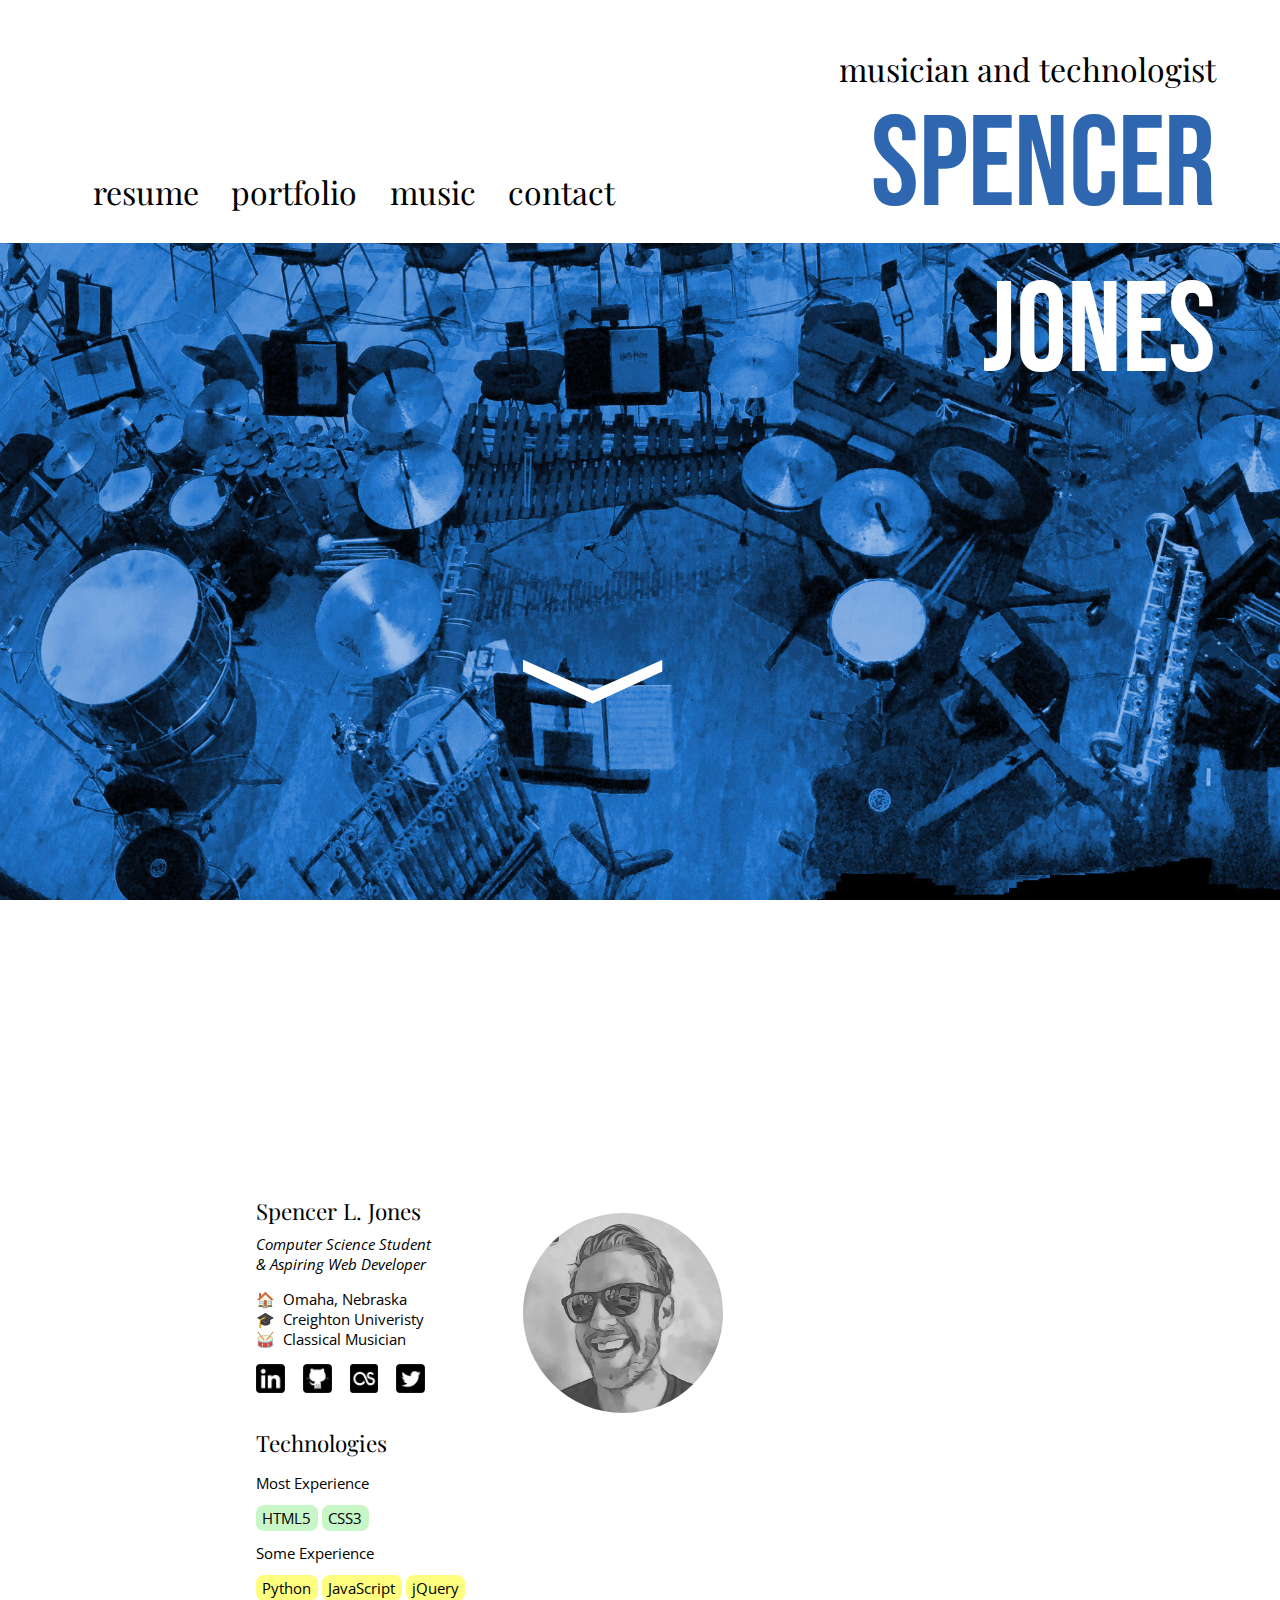
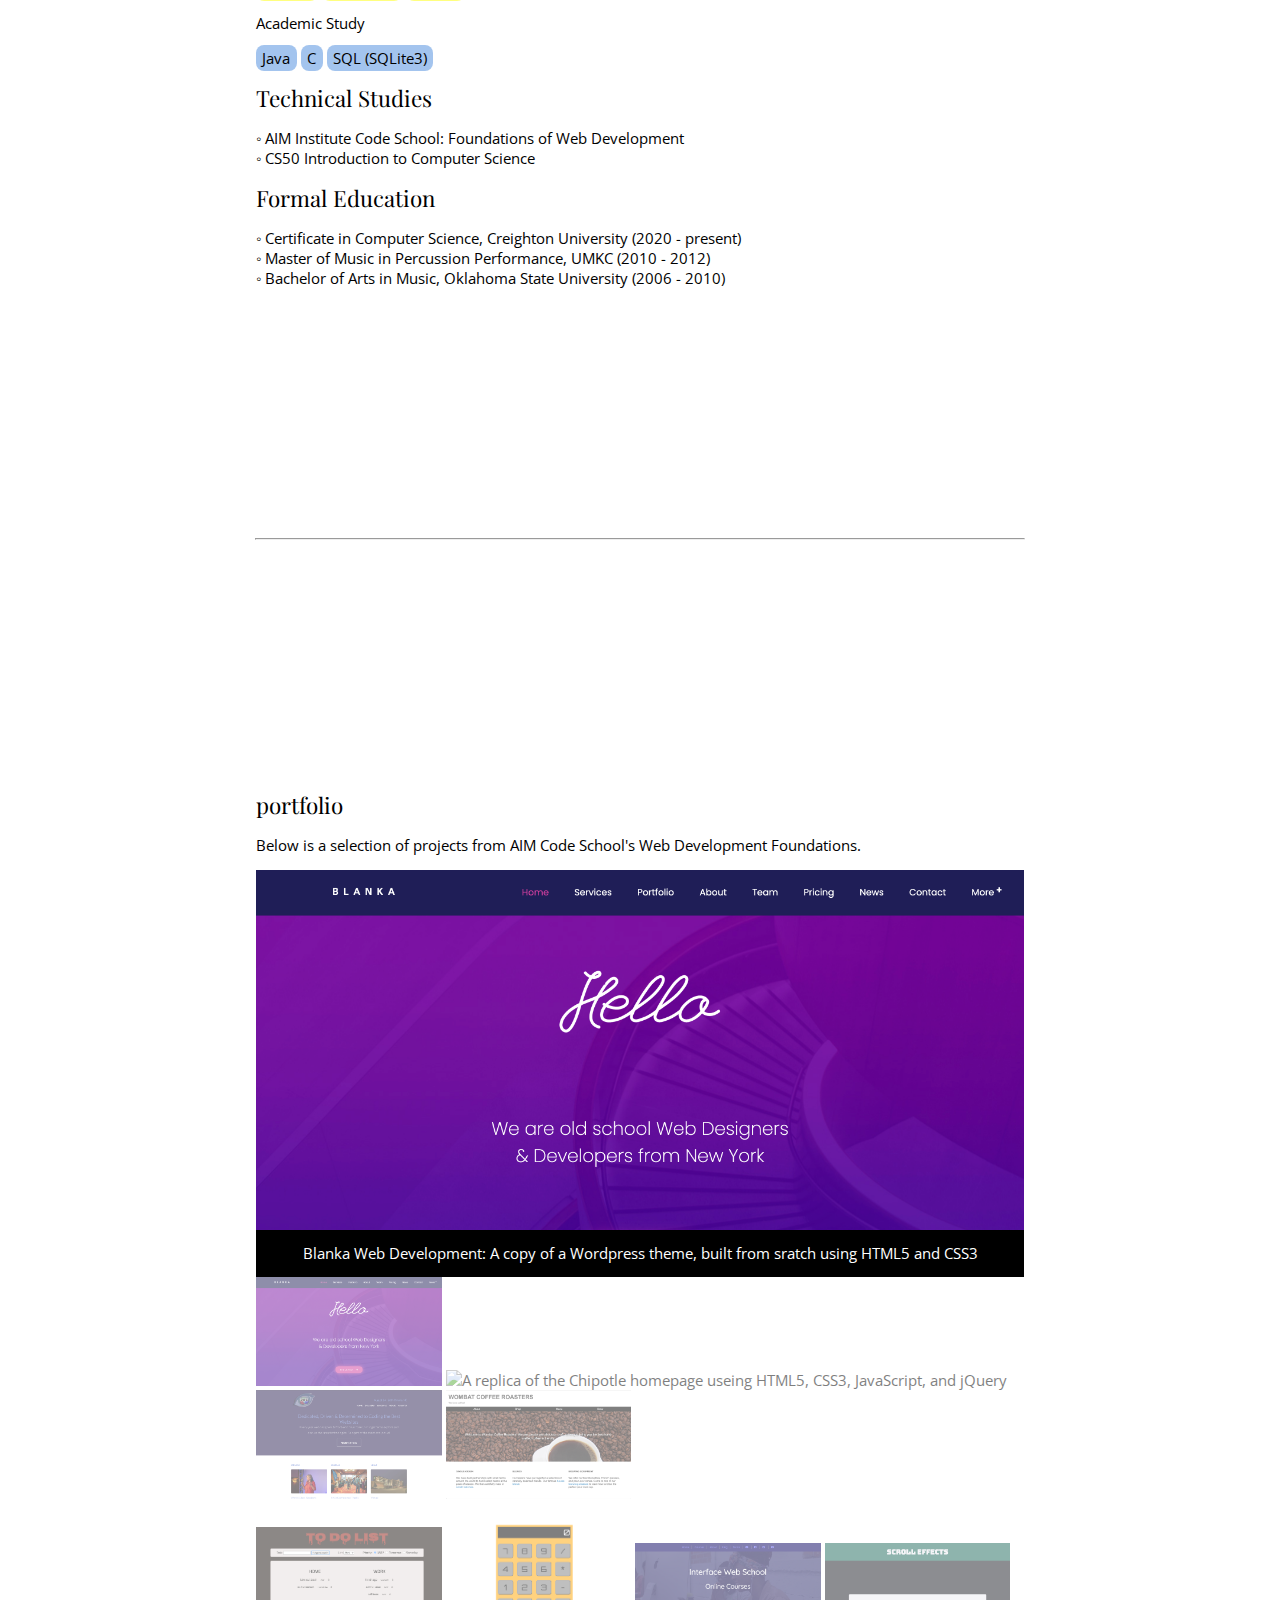
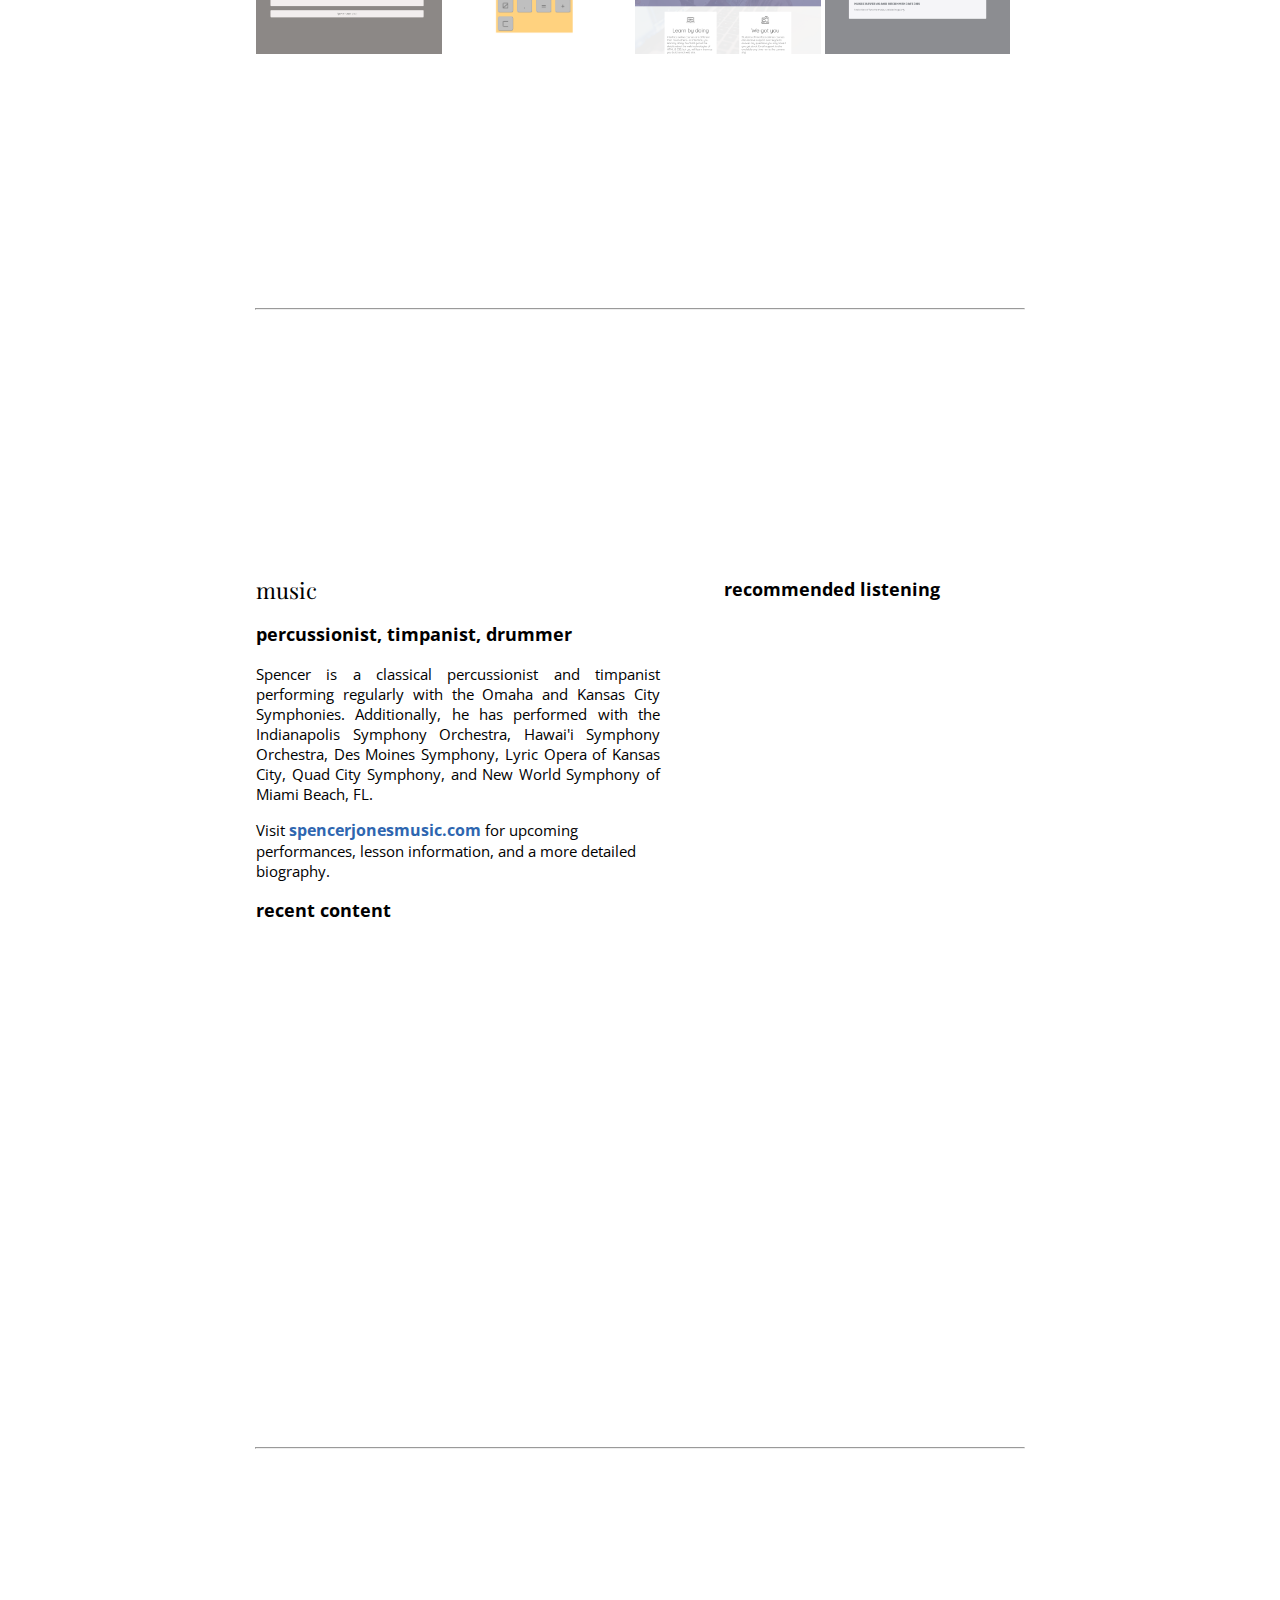
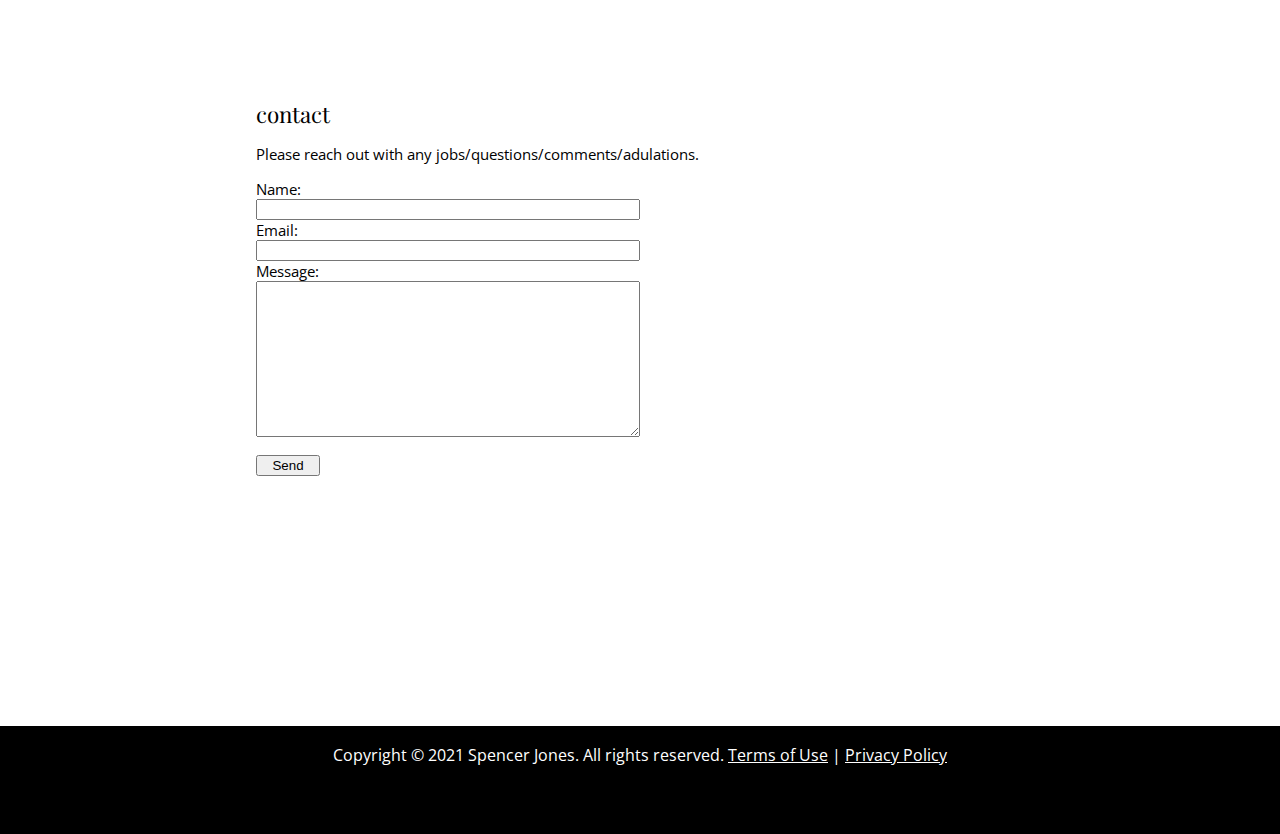
==== index.html @ 1243cfc9 "Change form action attrb to unique formspree endpoint" ====
<!DOCTYPE html>
<html lang="en">
  <head>
    <meta charset="UTF-8" />
    <meta name="viewport" content="width=device-width, initial-scale=1.0" />
    <title>Spencer Jones</title>
    <link rel="stylesheet" href="css/style.css" />
    <link rel="stylesheet" href="css/mobile.css" media="screen and (hover: none) and (orientation: portrait)"/>
    
    <script src="https://ajax.googleapis.com/ajax/libs/jquery/3.5.1/jquery.min.js"></script>
    <script src="js/hamburger.js"></script>
    <script src="js/nav.js"></script>
    <script src="js/slideshow.js"></script>
  </head>
  <body>
    
    <!-- Header for larger screens -->
    <header class="desktop-header" id="home">
      <div class="header-top">
        <div class="title">musician and technologist</div>
      </div>
      <div class="header-bottom">
        <nav class="header-nav">
          <a href="#resume">resume</a>
          <a href="#portfolio">portfolio</a>
          <!-- <a href="#blog">blog</a> -->
          <a href="#music">music</a>
          <a href="#contact">contact</a>
        </nav>
        <div id="first-name" class="name">spencer</div>
      </div>
    </header>

    
      <!-- This section also only for larger screens -->
      <!-- Last name is pasrt of main section, but placed below header -->
      <section class="landing-image">
        <div id="last-name" class="name">jones</div>
        <div class="no-content">
         
          <a href="#resume">&#9002;</a>
        </div>
      </section>
      
      <!-- Mobile banner and nav, as well as sidebar nav for larger screens. -->
      <!-- This nav triggered by hamburger in mobile banner. -->
      <header class="mobile-header">
        <nav class="small-nav">
          <a href="#home">home</a>
          <a href="#resume">resume</a>
          <a href="#portfolio">portfolio</a>
          <!-- <a href="#blog">blog</a> -->
          <a href="#music">music</a>
          <a href="#contact">contact</a>
          <div class="definition">
            <span>mitschlagel:</span><br>mit Schlägel<br>"with mallet"
          </div>
        </nav>
        
        
        <!-- Primary banner for mobile devices -->
        <div class="mobile-banner">
          <div class="hamburger-button">
            <div class="single-stripe">
              <!-- These spans styled with css for animated hamburger button. -->
              <span></span>
              <span></span>
              <span></span>
            </div>
          </div>
          <div class="title">
            <h1><a href="#home">Spencer Jones</a></h1>
          </div>
        </div>
      </header>
      
      
      <main>
      <!-- Start Resume -->

      <section class="main-content" id="resume">
          <article class="bio">
            <img
              src="img/headshot.jpg"
              alt="spencer's profile photo"
              class="rounded"
            />
            <div class="bio-text">
            <h1>Spencer L. Jones</h1>
            <em>Computer Science Student<br>& Aspiring Web Developer</em>
            <p>
              &#127968; &nbsp;Omaha, Nebraska <br>
              &#8205;&#127891; &nbsp;Creighton Univeristy<br>
              &#129345; &nbsp;Classical Musician
            </p>
            <div class="social-icons">
              <a href="https://www.linkedin.com/in/spencer-jones-omaha">
                <img src="img/icons/linkedin.png" class="icons" id="linkedin"/>
              </a>
              <a href="https://github.com/mitschlagel" >
                <img src="img/icons/github.png" class="icons" id="github"/>
              </a>
              <a href="https://www.last.fm/user/Spormcer">
                <img src="img/icons/lastfm.png" class="icons" id="lastfm"/>
              </a>
              <a href="https://www.twitter.com/mitschlagel">
                <img src="img/icons/twitter.png" class="icons" id="twitter"/>
              </a>
            </div>
            
          </div>
            
          </article>
          <article class="skills">
            <h1>Technologies</h1>
            <p>Most Experience</p>
            <span class="skill-green">HTML5</span>
            <span class="skill-green">CSS3</span>
            <br>
            <p>Some Experience</p>
            <span class="skill-yellow">Python</span>
            <span class="skill-yellow">JavaScript</span>
            <span class="skill-yellow">jQuery</span>
            <br>
            <p>Academic Study</p>
            <span class="skill-blue">Java</span>
            <span class="skill-blue">C</span>
            <span class="skill-blue">SQL (SQLite3)</span>
            
          
          </article>
          <article class="education">
            <h1>Technical Studies</h1>
            <p>
              &#9702; AIM Institute Code School: Foundations of Web Development<br>
              &#9702; CS50 Introduction to Computer Science
            </p>

            <h1>Formal Education</h1>
            <p>
              &#9702; Certificate in Computer Science, Creighton University (2020 - present)<br>
              &#9702; Master of Music in Percussion Performance, UMKC (2010 - 2012) <br>
              &#9702; Bachelor of Arts in Music, Oklahoma State University (2006 - 2010)
            </p>  
          </article>
          
      </section>

      <!-- End Resume -->

      <hr>

      <!-- Start Portfolio-->

      <section class="main-content" id="portfolio">
        <article class="portforlio-summary">
          <h1>portfolio</h1>
          <p>
            Below is a selection of projects from AIM Code School's Web Development Foundations.
          </p>
        <article class="gallery">
          
            <div class="current-slide">
              <!-- Display current slide -->
              <!-- href changes to link to project -->
            </div>
          <div class="caption">
            Blanka Web Development: A copy of a Wordpress theme, built from sratch using HTML5 and CSS3
          </div>
          <div class="thumbnails">
            <div class="row1">
              <img src="img/portfolio/blanka.png" alt="Blanka Web Development: A copy of a Wordpress theme, built using HTML5 and CSS3" id="blanka">
              <img src="img/portfolio/chipotle.png" alt="A replica of the Chipotle homepage useing HTML5, CSS3, JavaScript, and jQuery" id="chipotle">
              <img src="img/portfolio/dsc.png" alt="A full site for a fictional conference using HTML5 and CSS3" id="dsc">
              <img src="img/portfolio/wombat.png" alt="A responsive page for a fictional company using HTML5, CSS3, JavaScript and jQuery" id="wombat">
            </div>
            <div class="row2">
              <img src="img/portfolio/todo.png" alt="A todo list web application using HTML5, CSS3, JavaScript, and jQuery" id="todo">
              <img src="img/portfolio/calc.png" alt="A simple calculator built using HTML5, CSS3, JavaScript, jQuery" id="calc">
              <img src="img/portfolio/interface.png" alt="A full site replicating the former Interface Code School using HTML5 and CSS3" id="interface">
              <img src="img/portfolio/scroll.png" alt="An experimental page demonstrating scroll effects using JavaScript and jQuery" id="scroll">
            </div>
          </div>
        </article>          
      </section>

      <!-- End Portfolio -->

      <hr>
      <!--
      Start Blog

       <section class="main-content" id="blog">
        <article class="blog-header">
          <h1>blog</h1>
          <p>Content coming soon.</p>
        </article>
      </section>

      End Blog

      <hr> 
      -->
      <!-- Start Music -->

      <section class="main-content" id="music">
        <article class="music-header">
            <h1>music</h1>
            
            <h3>percussionist, timpanist, drummer</h3>
            <p class="music-info">
              Spencer is a classical percussionist and timpanist performing regularly with the Omaha and Kansas City Symphonies. Additionally, he has performed with the Indianapolis Symphony Orchestra, Hawai'i Symphony Orchestra, Des Moines Symphony, Lyric Opera of Kansas City, Quad City Symphony, and New World Symphony of Miami Beach, FL. 
            </p>
            <p class="music-link">
              Visit <a href="http://www.spencerjonesmusic.com">spencerjonesmusic.com</a> for upcoming performances, lesson information, and a more detailed biography.
            </p>
            
            <h3>recent content</h3>
          <div class="youtube-container">
            <iframe width="560" height="315" src="https://www.youtube.com/embed/hNUwZoU5wFE" frameborder="0" allow="accelerometer; autoplay; clipboard-write; encrypted-media; gyroscope; picture-in-picture" allowfullscreen></iframe>
          </div>
          </article>
        <article class="media">

          <h3>recommended listening</h3>

          <iframe src="https://open.spotify.com/embed/playlist/1JQhWvEOPSXvTyfSLUZUPP" width="300" height="560" frameborder="0" allowtransparency="true" allow="encrypted-media"></iframe>
          
          
        </article>
        
      </section>

      <!-- End Music -->

      <hr>

      <!-- Start Contact -->

      <section class="main-content" id="contact">
        <article class="form-container">
            <h1>contact</h1>
            <p>
              Please reach out with any jobs/questions/comments/adulations.
            </p>
            
            <form method="POST" action="https://formspree.io/f/mknpabpa" class="contact-form">
              <label for="name">Name: </label><input type="text" name="Name" id="name" maxlength="100">
              <label for="email">Email: </label><input type="text" name="Email" id="email" maxlength="100">
              
              <label for="message">Message: </label>
              <textarea name="Message" id="message" cols="30" rows="10" maxlength="280"></textarea>
              <input type="submit" id="submit" value="Send">
            </form>

        </article>
      </section>
    </main>
    <footer>
        Copyright &copy; 2021 Spencer Jones. All rights reserved. <a href="https://youtu.be/djV11Xbc914" target="_blank">Terms of Use</a> | <a href="https://youtu.be/OMOGaugKpzs" target="_blank">Privacy Policy</a>
    </footer>
  </body>
</html>
---- css/style.css ----
@import url("https://fonts.googleapis.com/css2?family=Open+Sans:ital,wght@0,400;0,600;0,700;1,600&family=Playfair+Display:wght@200;400;900&family=Rubik+Mono+One&display=swap");
@import url("https://fonts.googleapis.com/css2?family=Bebas+Neue&display=swap");

/********************************
*          Global               *
********************************/

html,
body {
  margin: 0;
  font-family: "Open Sans", sans-serif;
}

a {
  font-size: 2rem;
  color: #000;
  text-decoration: none;
  padding-left: 1.5ch;
}

a:hover {
  color: rgb(46, 102, 176);
}

a:active {
  color: rgb(46, 102, 176);
}

#current {
  color: rgb(46, 102, 176);
}

.main-content {
  margin-bottom: 5vh;
  margin-left: 20vw;
  margin-right: 0;
  padding-right: 0;
  width: 60vw;
  font-size: 15px;
}

.main-content h1 {
  font-family: "Playfair Display", serif;
  font-weight: 400;
  font-size: 1.4rem;
  margin-bottom: 0.5rem;
}

hr {
  margin-top: 250px;
  margin-bottom: 250px;
  width: 60vw;
}

/********************************
*          Landing Page         *
********************************/

.desktop-header {
  padding: 2vh 5vw 0 5vw;
  background-color: #fff;
  height: 25vh;
  font-family: "Playfair Display", serif;
  font-weight: 400;
  display: flex;
  flex-direction: column;
  justify-content: flex-end;
}

.mobile-banner {
  display: none;
}

.header-top {
  display: flex;
  flex-direction: row;
  justify-content: flex-end;
  align-items: flex-end;
  font-size: 2rem;
}

.header-bottom {
  display: flex;
  flex-direction: row;
  justify-content: space-between;
  align-items: baseline;
}

.header-nav {
  text-decoration: none;
  padding-right: 5vw;
  padding-bottom: 1.4vw;
}

/* Media query to control responsive display */
@media (max-width: 1000px) {
  .header-top {
    display: block;
    position: absolute;
    top: 2.8vh;
    right: 5vh;
  }

  .header-bottom .header-nav {
    display: flex;
    flex-direction: column;
    padding: 0;
  }

  #first-name {
    align-self: flex-end;
  }
}

.name {
  font-family: "Bebas Neue", sans-serif;
  font-size: 8rem;
  display: flex;
  flex-direction: row;
  justify-content: flex-end;
}

#first-name {
  color: rgb(46, 102, 176);
}

#last-name {
  color: #fff;
}

.landing-image {
  padding: 1vw 5vw 0 0;
  background-image: url("../img/background2.jpg");
  background-size: cover;
  background-position: top;
  background-repeat: no-repeat;
  background-attachment: fixed;
  height: 75vh;
  margin-bottom: 250px;
}

.no-content {
  /* height: 80vh; */
  display: flex;
  flex-direction: column-reverse;
  justify-content: center;
  align-items: center;
}
.no-content > a {
  margin: 0;
  font-size: 10rem;
  color: white;
  font-family: "Open Sans", sans-serif;
  transform: rotate(90deg) translateX(50%);
  animation: blinker 2s linear infinite;
}

@keyframes blinker {
  50% {
    opacity: 0;
  }
}

/********************************
* Sidebar Nav for Large Display *
********************************/

.small-nav {
  width: 10vw;
  position: fixed;
  left: 2vw;
  top: 3.5vh;
  display: flex;
  flex-direction: column;
  align-items: flex-end;
  text-align: left;
  opacity: 0;
  transform: translateY(20vh);
  visibility: hidden;
  transition: opacity 0.6s ease-out, transform 1.2s ease-out;
  will-change: opacity, visibility;
}

.small-nav.is-visible {
  opacity: 1;
  transform: none;
  visibility: visible;
}

.small-nav > a {
  font-size: 1.5rem;
  font-family: "Playfair Display", serif;
  font-weight: 400;
}

.small-nav > div {
  font-size: 0.8rem;
  padding-top: 30px;
}

.small-nav div > span {
  font-weight: 700;
}


/********************************
*          Resume               *
********************************/

.bio {
  display: flex;
  flex-direction: row-reverse;
  justify-content: flex-end;
  margin-bottom: 0;
  padding-bottom: 0;
}

.bio a {
  font-size: 15px;
  padding: 0;
}

.social-icons {
  display: flex;
  flex-direction: row;
  justify-content: flex-start;
}

img.icons {
  padding-right: 2ch;
  width: 1.8rem;
}

#github:hover {
  content: url(../img/icons/github-blue.png);
}

#linkedin:hover {
  content: url(../img/icons/linkedin-blue.png);
}

#lastfm:hover {
  content: url(../img/icons/lastfm-blue.png);
}

#twitter:hover {
  content: url(../img/icons/twitter-blue.png);
}

.skills {
  margin-top: 0;
}

.skill-green {
  background-color: rgba(144, 238, 144, 0.5);
  padding: 0.2rem 0.4rem;
  border-radius: 8px;
}

.skill-yellow {
  background-color: rgba(255, 255, 0, 0.5);
  padding: 0.2rem 0.4rem;
  border-radius: 8px;
}

.skill-blue {
  background-color: rgba(71, 137, 222, 0.5);
  padding: 0.2rem 0.4rem;
  border-radius: 8px;
}

img.rounded {
  height: 200px;
  width: 200px;
  margin: 2rem 0 0 5rem;
  border-radius: 50%;
  object-fit: cover;
}

/********************************
*          Portfolio            *
********************************/

.gallery {
  display: flex;
  flex-direction: column;
  align-items: flex-start;
  box-sizing: border-box;
}

.gallery a {
  margin: 0;
  padding: 0;
}

.current-slide {
  background-image: url(../img/portfolio/blanka.png);
  background-repeat: no-repeat;
  background-size: cover;
  width: 60vw; /* Width must be set so that div displays on initial load */
  height: 40vh;
}

.caption {
  width: 60vw;
  text-align: center;
  background-color: #000;
  color: #fff;
  padding: 1.5ch 0;
}

.thumbnails {
  display: flex;
  flex-direction: column;
}

.thumnails > * {
  flex-direction: row;
}

.thumbnails img {
  width: 14.5vw;
  opacity: 0.5;
  cursor: pointer;
}

#portfolio img:hover {
  opacity: 1;
}

/********************************
*          Music                *
********************************/

#music {
  display: flex;
  flex-direction: row;
  justify-content: space-around;
}

.music-header {
  padding-right: 5vw;
}

.music-info {
  text-align: justify;
}

.music-header a {
  font-size: 1rem;
  padding: 0;
}

.music-link > a {
  color:rgb(46, 102, 176);
  font-weight: bold;
}

.music-link > a:hover {
  text-decoration: underline;
}

.media {
  display: flex;
  flex-direction: column;
  justify-content: flex-start;
}

.spotify iframe {
  border: 1px solid #000;
  height: 280px;
}

.youtube-container {
  position: relative;
  overflow: hidden;
  padding-bottom: 56.25%;
  padding-top: 30px;
  height: 0;
}

.youtube-container iframe,
.youtube-container object,
.youtube-container embed {
  position: absolute;
  top: 0;
  left: 0;
  width: 100%;
  height: 100%;
}


/********************************
*          Contact              *
********************************/

.contact-form {
  display: flex;
  flex-direction: column;
  width: 30vw;
}

.contact-form #submit {
  width: 5vw;
  margin-top: 2vh;
}



/********************************
*          Footer               *
********************************/
footer {
  height: 10vh;
  color: #fff;
  font-family: "Open Sans", sans-serif;
  font-size: 1em;
  background-color: #000;
  margin-top: 250px;
  color: white;
  padding-top: 2vh;
  text-align: center;
}

footer a {
  font-family: "Open Sans", sans-serif;
  font-size: 1em;
  color: white;
  text-decoration: underline;
  margin: 0;
  padding: 0;
}
---- css/mobile.css ----
.desktop-header {
  display: none;
}

.landing-image .name {
  display: none;
}

.landing-image {
  display: none;
  /* margin: 0;
  height: 100vh;
  background-position: right bottom;
  background-attachment: scroll; */
  
}
/* CSS specific to iOS devices */ 
/* @supports (-webkit-touch-callout: none) {
  
  .landing-image {
    background-size: 50%;
  }
} */

.main-content {
  margin-left: 10vw;
  width: 80vw;
  font-size: 14px;
  padding-top: 10vh;
}

/* This element should be fixed to the top of the mobile screen */
/* Currently doesn't work in chrome dev tools */
.mobile-banner {
  position: fixed;
  top: 0;
  left: 0;
  display: block;
  text-align: right;
  padding: 1vh 0;
  background-color: #fff;
  width: 100vw;
  height: 5vh;
  z-index: 1;
}

.mobile-banner h1 {
  font-size: 2rem;
  text-transform: uppercase;
  font-family: "Bebas Neue", sans-serif;
  margin-top: 0.25vh;
  margin-bottom: 0.25vh;
}

.title {
  margin-right: 10vw;
}

.small-nav {
  width: auto;
  display: none;
  font-size: 1.5rem;
  transform: none;
  background-color: #fff;
  font-size: 1.2rem;
  font-family: "Playfair Display", serif;
  padding: 6px;
  /* border: 2px solid #000; */
  transition: none;
}

.small-nav > a {
  padding: 0.2rem 0;
  border-bottom: 1px solid black;
}



.small-nav a:hover {
  color: rgb(46, 102, 176);
}

.small-nav.open {
  display: flex;
  flex-direction: column;
  align-items: center;
  visibility: visible;
  opacity: 1;
  position: fixed;
  top: 5.5vh;
  left: 2.2vw;
}

.small-nav a {
  font-size: 1.1rem;
}

.small-nav .definition {
  display: none;
}

/* Selectors to animate the hamburger button */

.hamburger-button {
  position: absolute;
  top: 2vh;
  left: 2vw;
}

.single-stripe {
  position: relative;
  width: 40px;
  height: 30px;
  transform: rotate(0deg);
  transition: 0.5s ease-in-out;
  cursor: pointer;
}

.single-stripe span {
  position: absolute;
  height: 3px;
  width: 100%;
  background: #000;
  border-radius: 10px;
  display: block;
  opacity: 1;
  left: 5vw;
  transform: rotate(0deg);
  transition: 0.25s ease-in-out;
}

.single-stripe span:nth-child(1) {
  top: 0;
}

.single-stripe span:nth-child(2) {
  top: 10px;
}
.single-stripe span:nth-child(3) {
  top: 20px;
}

.single-stripe.animate span:nth-child(1) {
  top: 10px;
  transform: rotate(135deg);
}

.single-stripe.animate span:nth-child(2) {
  opacity: 0;
  left: -20px;
}

.single-stripe.animate span:nth-child(3) {
  top: 10px;
  transform: rotate(-135deg);
}

img.icons {
  width: 2ch;
}

hr {
  display: none;
}

/********************************
*          Resume               *
********************************/

.bio {
  flex-direction: column;
  align-items: flex-start;
}

img.rounded {
  margin: auto;
}

/********************************
*          Portfolio            *
********************************/

.current-slide {
  width: 80vw;
  background-position: center;
}

.caption {
  width: 80vw;
  font-size: 0.7rem;
}

.thumbnails img {
  width: 19vw;
}

/********************************
*          Music                *
********************************/

#music {
  flex-direction: column;
}

.media {
  display: none;
}

/********************************
*          Contact                *
********************************/

.contact-form {
  width: 80vw;
}

.contact-form #submit {
  width: 25vw;
}




footer {
  margin: 0;
}
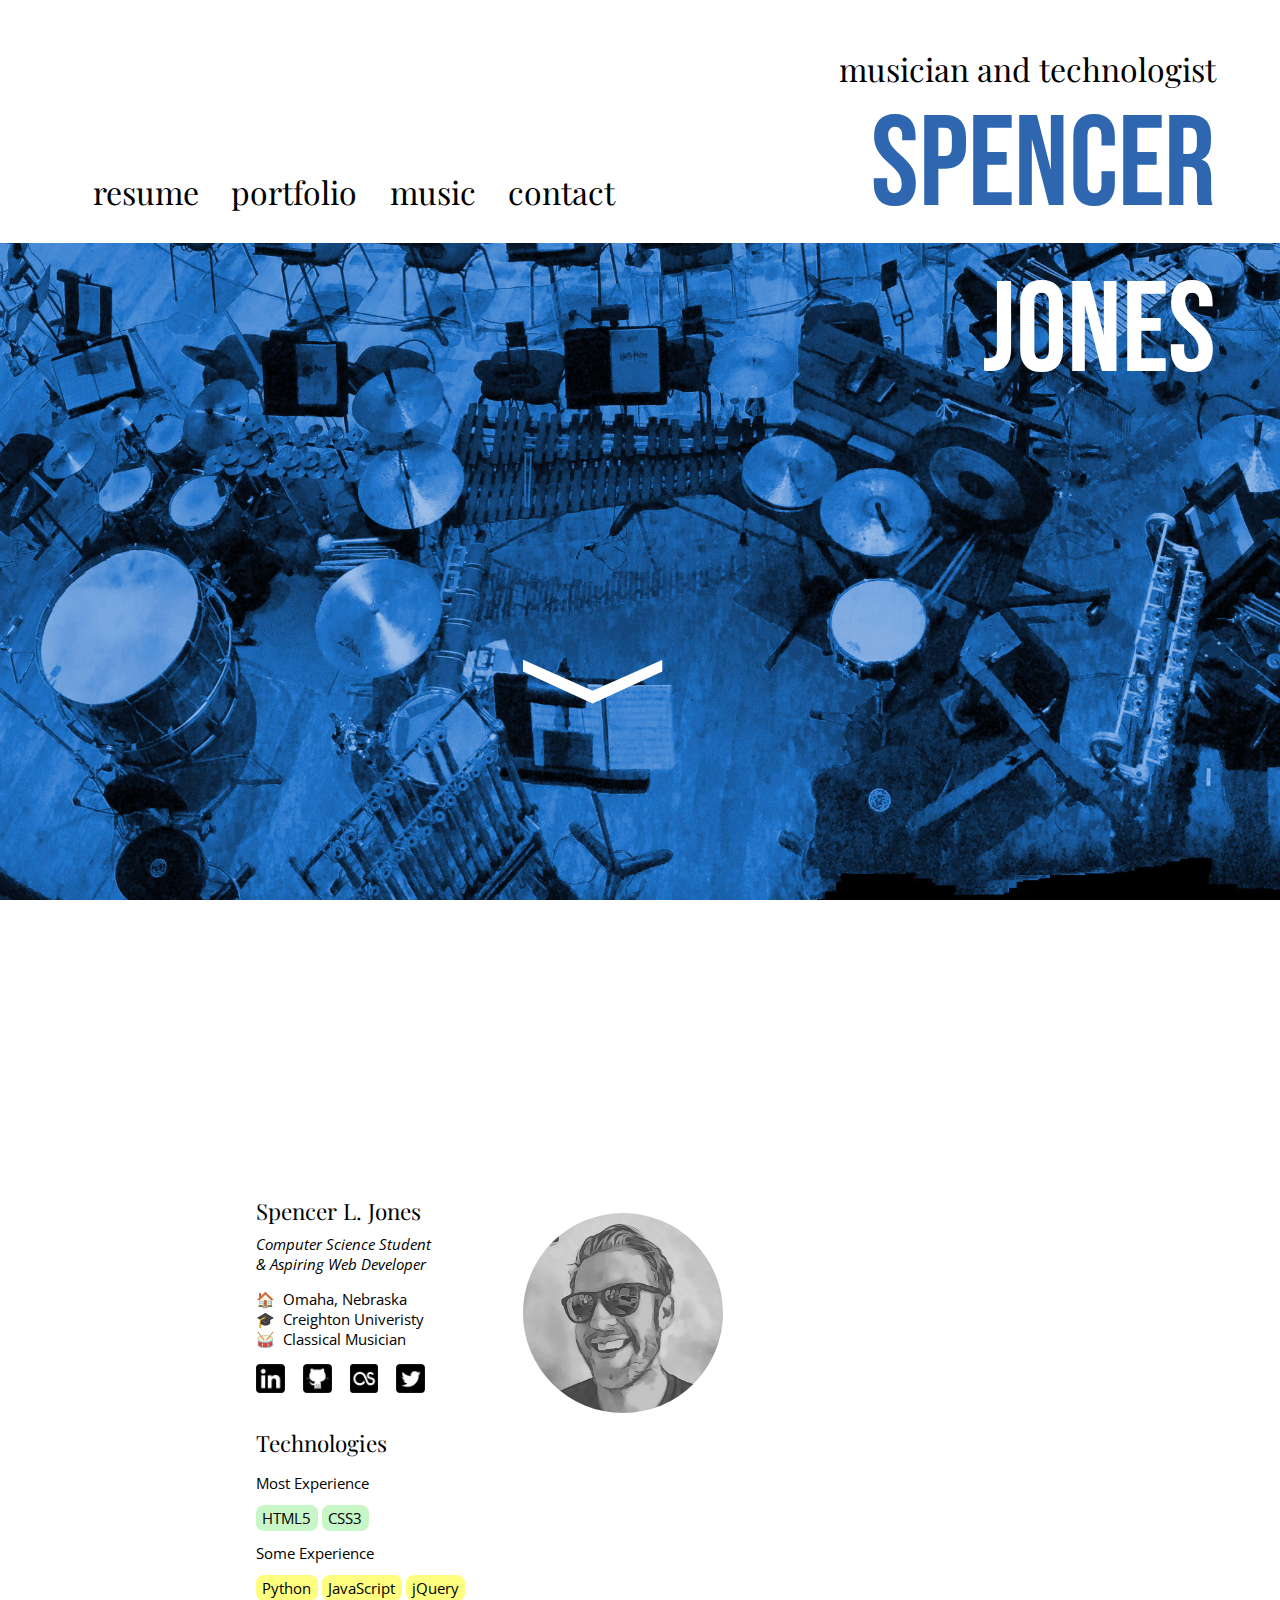
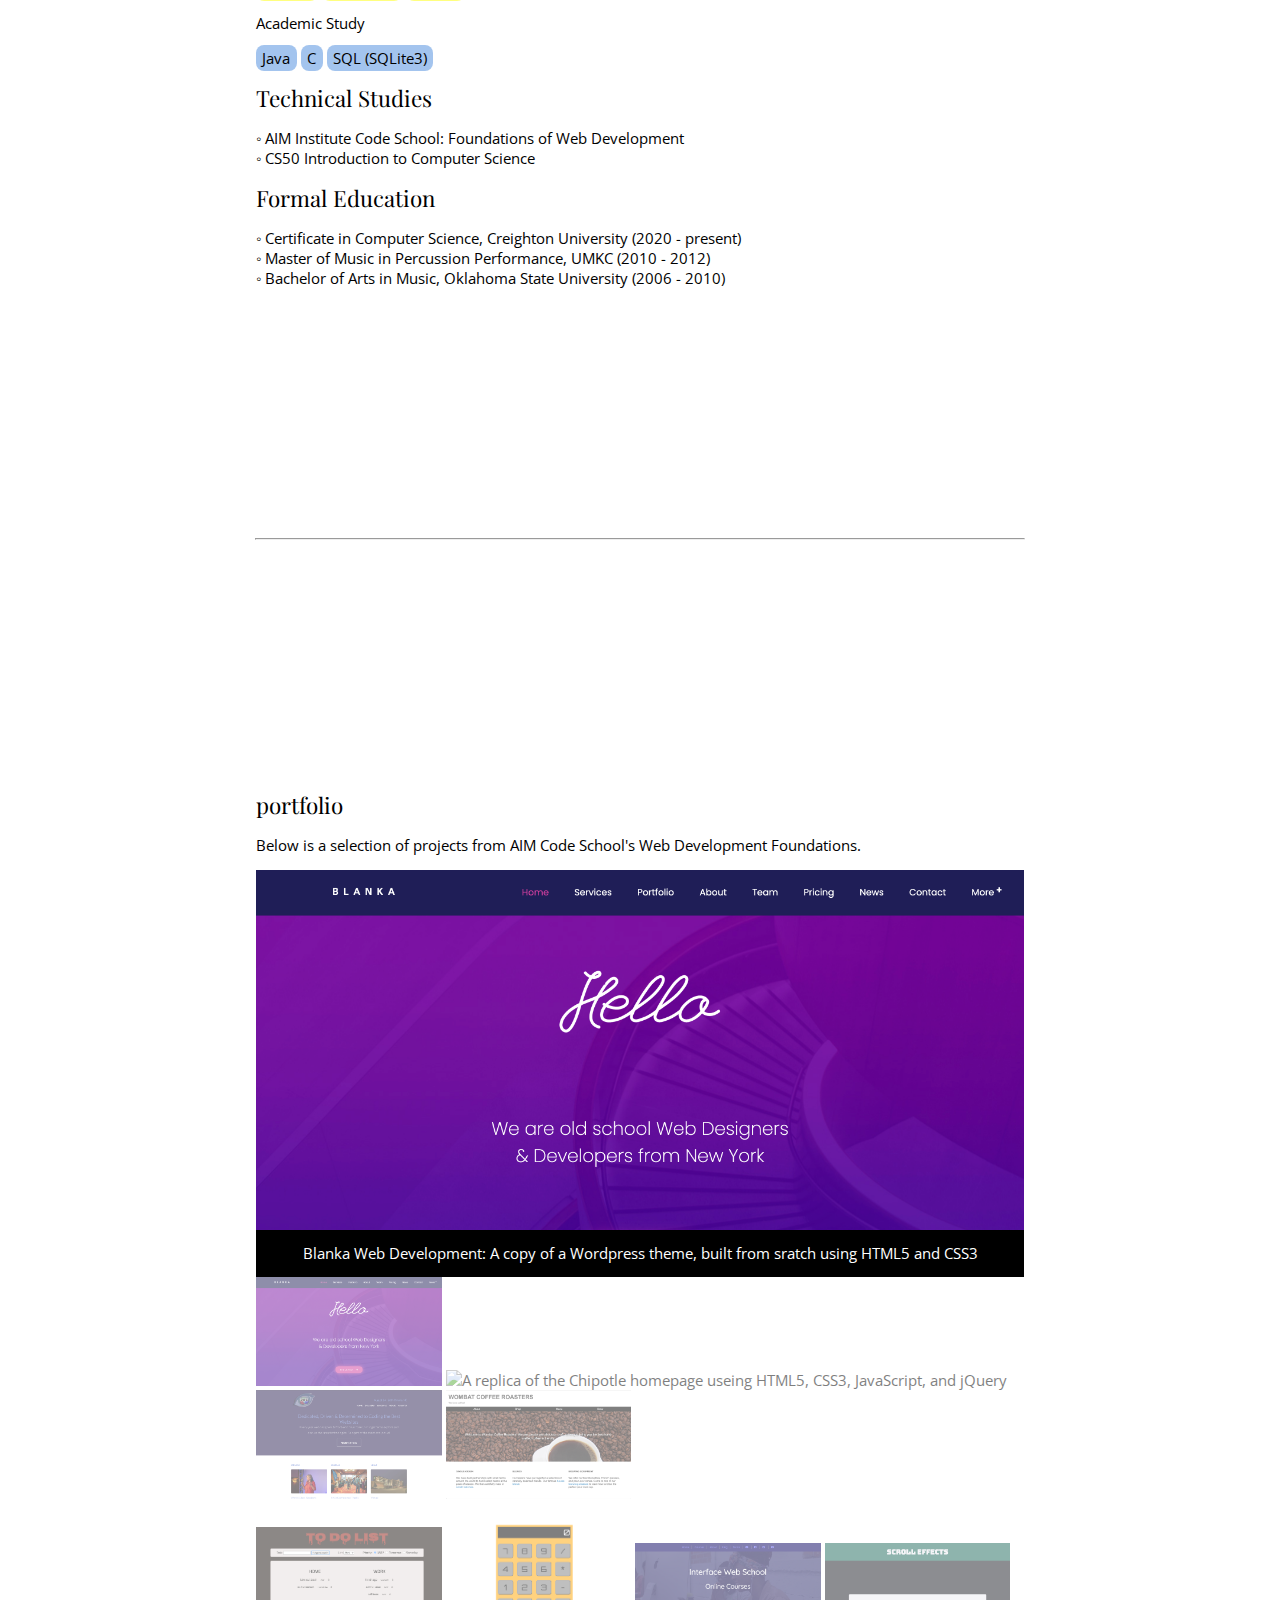
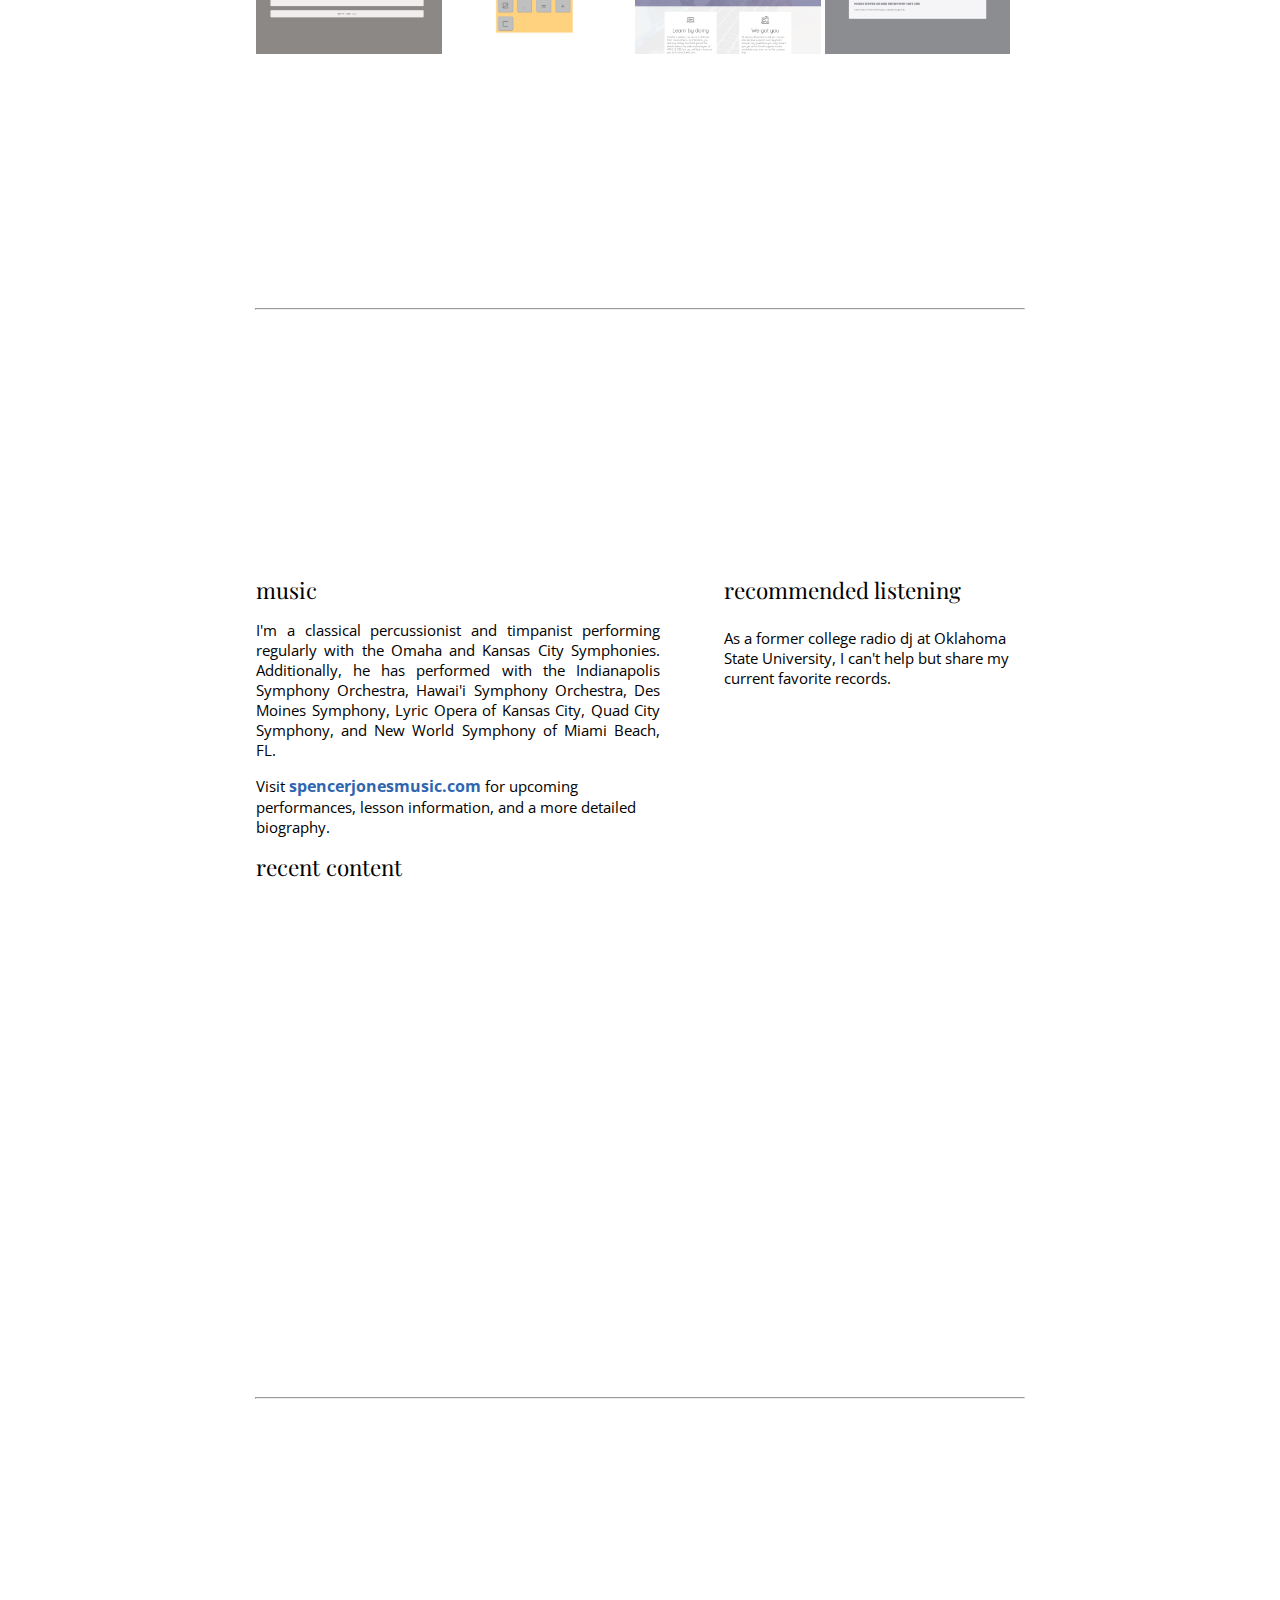
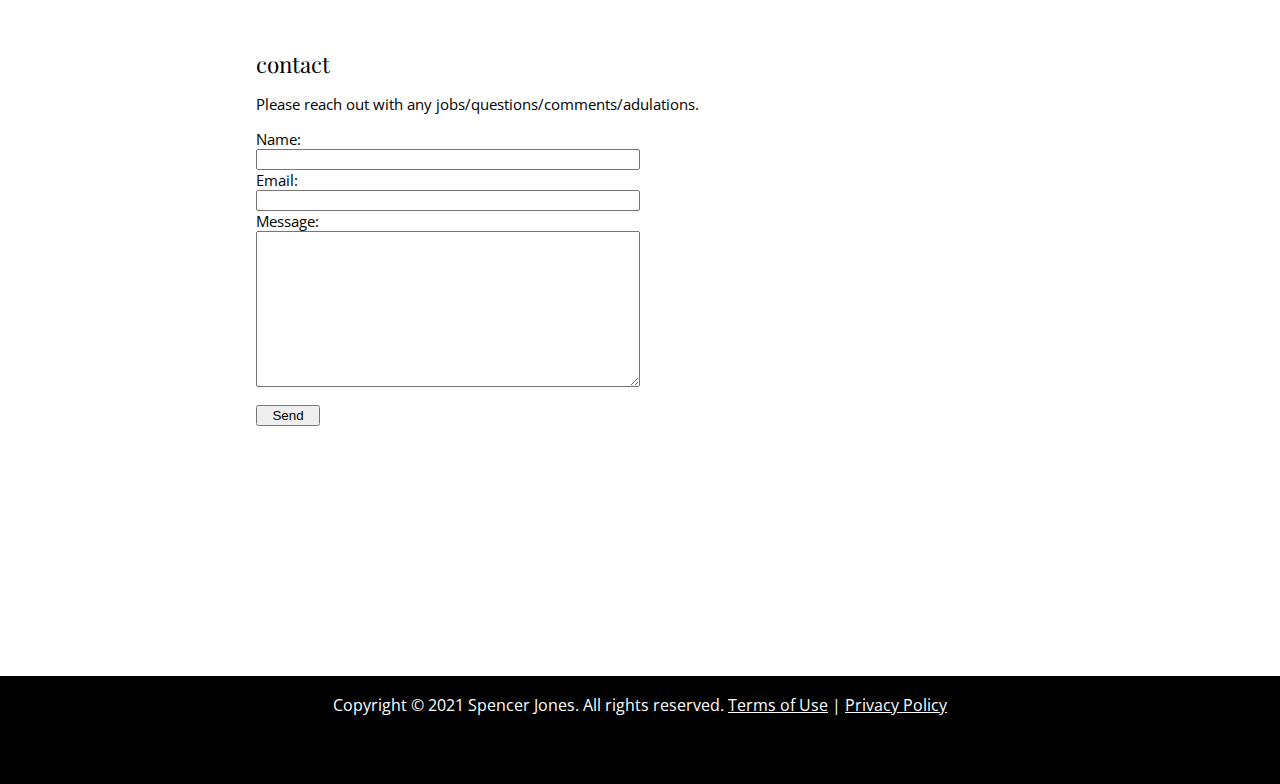
==== commit f44c087b: "Adjust music page styling and content" ====
--- a/index.html
+++ b/index.html
@@ -207,24 +207,25 @@
         <article class="music-header">
             <h1>music</h1>
             
-            <h3>percussionist, timpanist, drummer</h3>
             <p class="music-info">
-              Spencer is a classical percussionist and timpanist performing regularly with the Omaha and Kansas City Symphonies. Additionally, he has performed with the Indianapolis Symphony Orchestra, Hawai'i Symphony Orchestra, Des Moines Symphony, Lyric Opera of Kansas City, Quad City Symphony, and New World Symphony of Miami Beach, FL. 
+              I'm a classical percussionist and timpanist performing regularly with the Omaha and Kansas City Symphonies. Additionally, he has performed with the Indianapolis Symphony Orchestra, Hawai'i Symphony Orchestra, Des Moines Symphony, Lyric Opera of Kansas City, Quad City Symphony, and New World Symphony of Miami Beach, FL. 
             </p>
             <p class="music-link">
               Visit <a href="http://www.spencerjonesmusic.com">spencerjonesmusic.com</a> for upcoming performances, lesson information, and a more detailed biography.
             </p>
             
-            <h3>recent content</h3>
+            <h1>recent content</h1>
           <div class="youtube-container">
             <iframe width="560" height="315" src="https://www.youtube.com/embed/hNUwZoU5wFE" frameborder="0" allow="accelerometer; autoplay; clipboard-write; encrypted-media; gyroscope; picture-in-picture" allowfullscreen></iframe>
           </div>
           </article>
         <article class="media">
 
-          <h3>recommended listening</h3>
-
-          <iframe src="https://open.spotify.com/embed/playlist/1JQhWvEOPSXvTyfSLUZUPP" width="300" height="560" frameborder="0" allowtransparency="true" allow="encrypted-media"></iframe>
+          <h1>recommended listening</h1>
+          <p>
+            As a former college radio dj at Oklahoma State University, I can't help but share my current favorite records.
+          </p>
+          <iframe src="https://open.spotify.com/embed/playlist/1JQhWvEOPSXvTyfSLUZUPP" width="300" height="435" frameborder="0" allowtransparency="true" allow="encrypted-media"></iframe>
           
           
         </article>
--- a/css/style.css
+++ b/css/style.css
@@ -366,9 +366,13 @@
   justify-content: flex-start;
 }
 
+.media > p {
+  padding: 0;
+  margin-bottom: 20px;
+}
+
 .spotify iframe {
   border: 1px solid #000;
-  height: 280px;
 }
 
 .youtube-container {
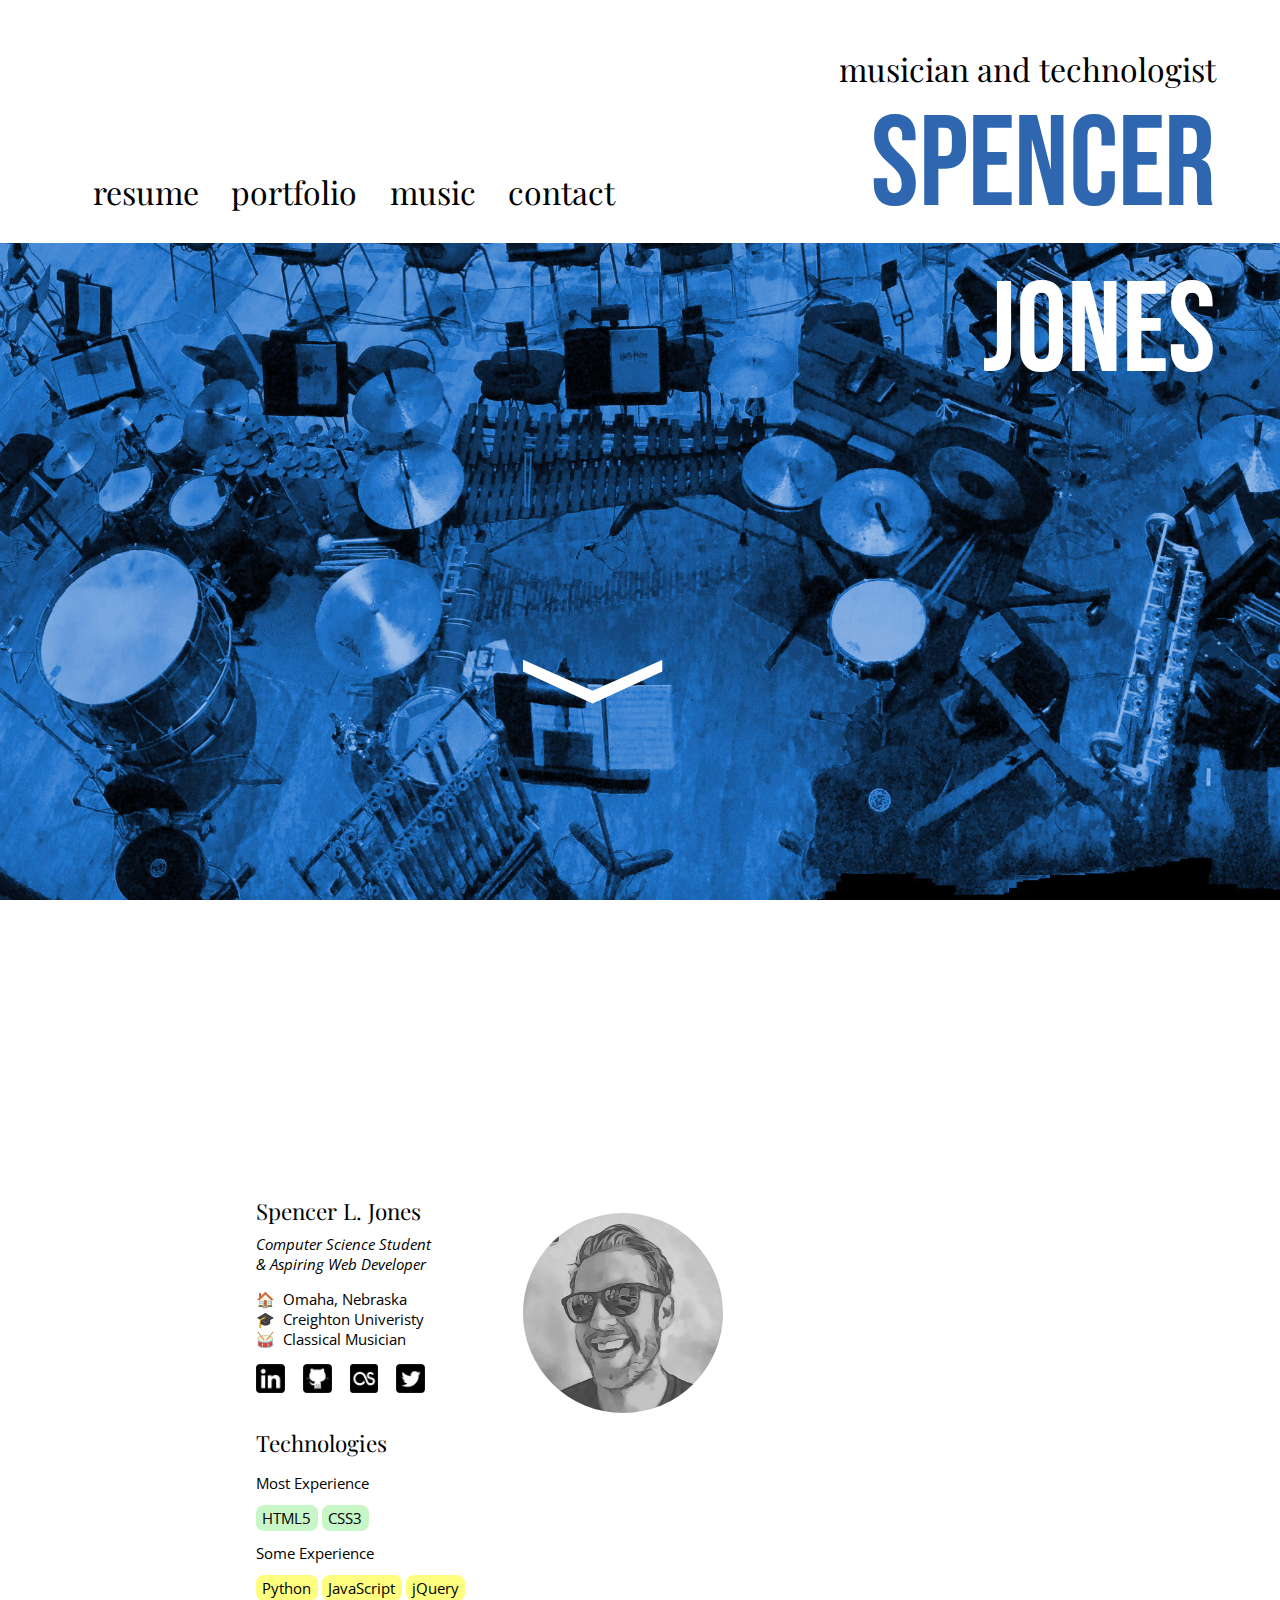
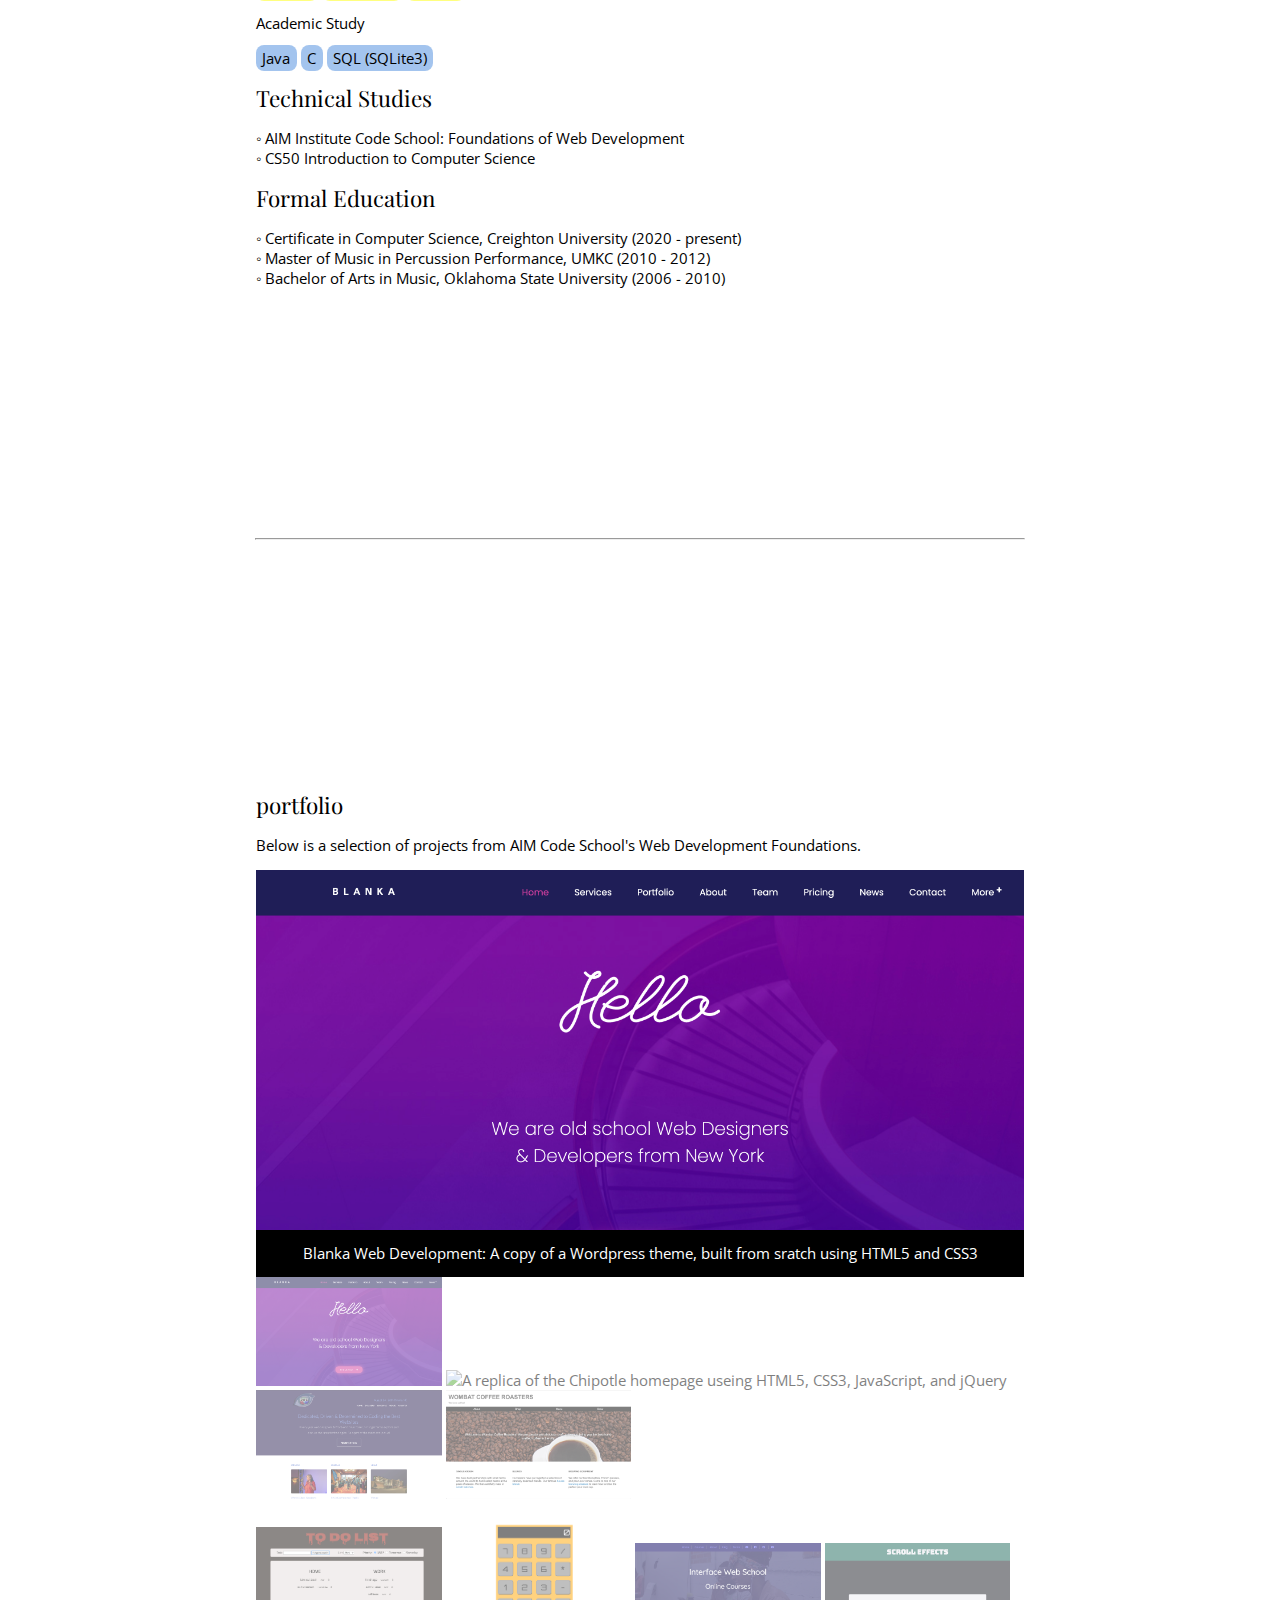
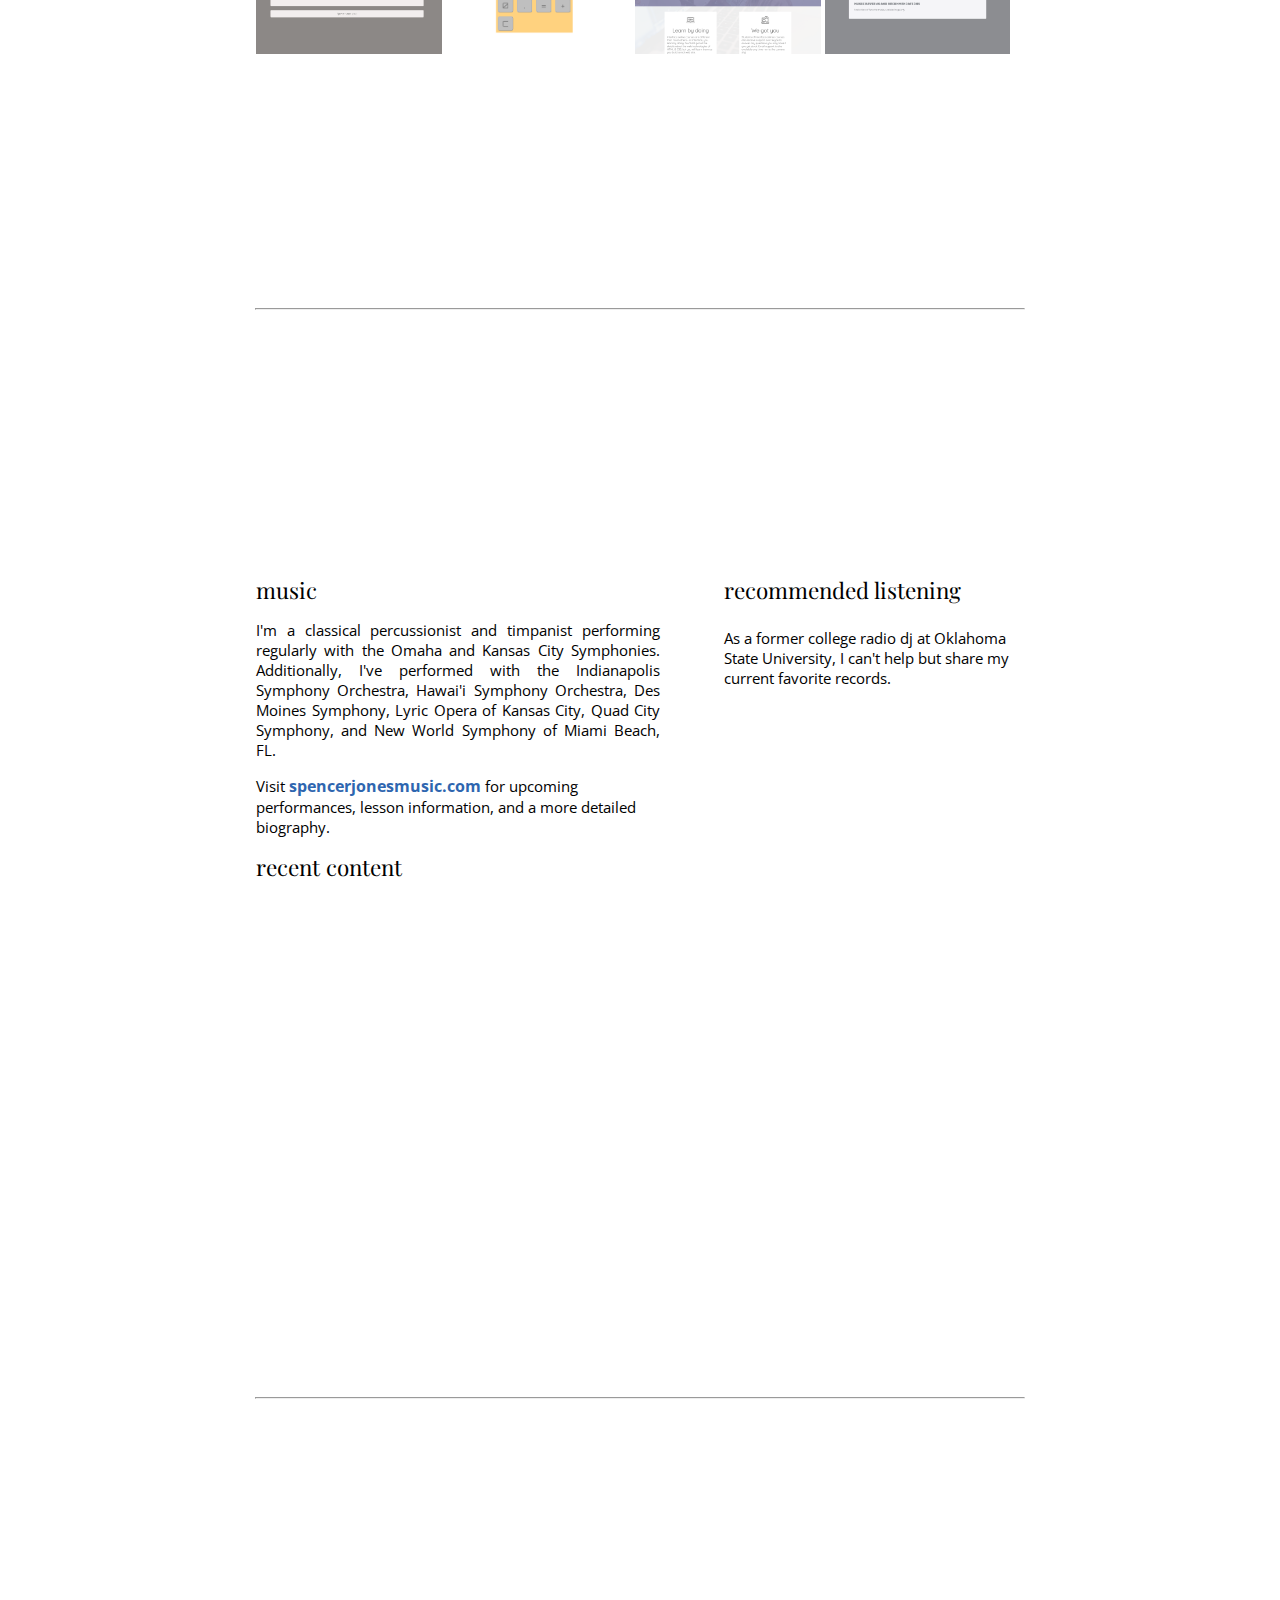
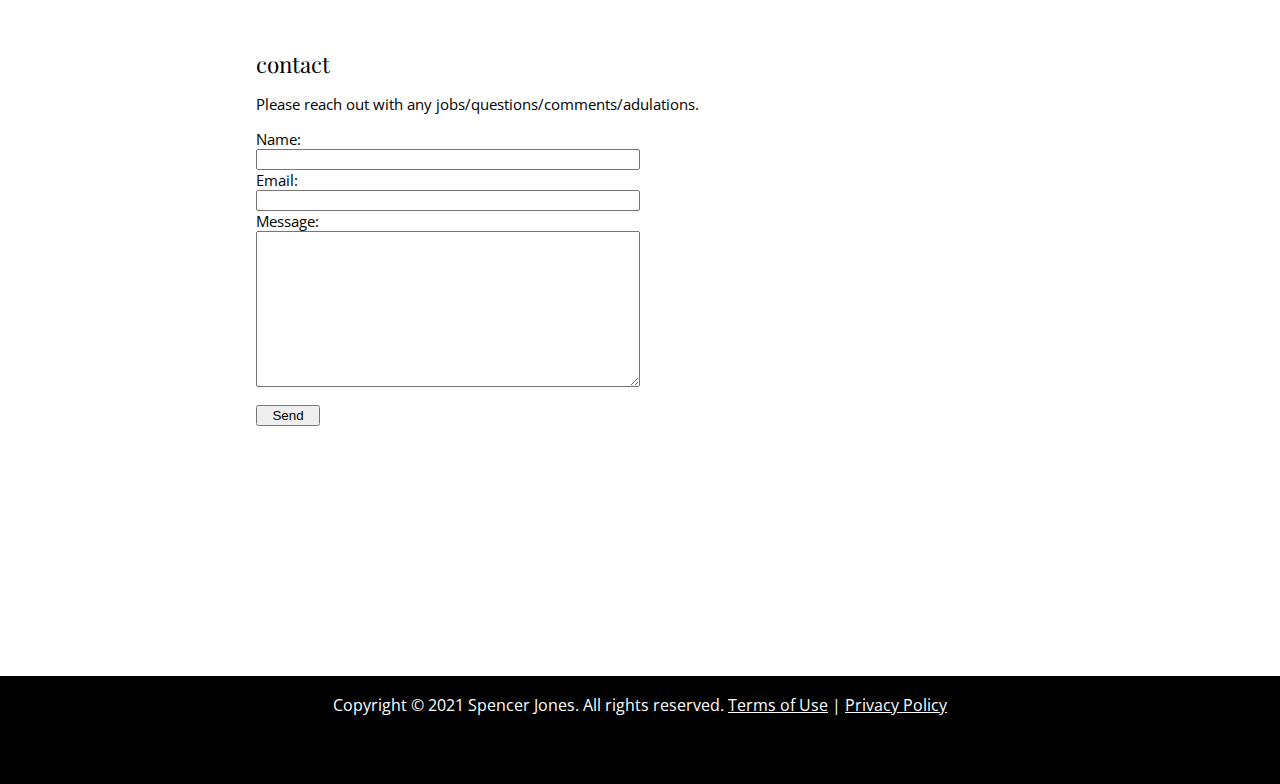
==== commit 2ce4f436: "Fix typos in music section" ====
--- a/index.html
+++ b/index.html
@@ -94,16 +94,16 @@
               &#129345; &nbsp;Classical Musician
             </p>
             <div class="social-icons">
-              <a href="https://www.linkedin.com/in/spencer-jones-omaha">
+              <a href="https://www.linkedin.com/in/spencer-jones-omaha" target="_blank">
                 <img src="img/icons/linkedin.png" class="icons" id="linkedin"/>
               </a>
-              <a href="https://github.com/mitschlagel" >
+              <a href="https://github.com/mitschlagel" target="_blank">
                 <img src="img/icons/github.png" class="icons" id="github"/>
               </a>
-              <a href="https://www.last.fm/user/Spormcer">
+              <a href="https://www.last.fm/user/Spormcer" target="_blank">
                 <img src="img/icons/lastfm.png" class="icons" id="lastfm"/>
               </a>
-              <a href="https://www.twitter.com/mitschlagel">
+              <a href="https://www.twitter.com/mitschlagel" target="_blank">
                 <img src="img/icons/twitter.png" class="icons" id="twitter"/>
               </a>
             </div>
@@ -208,10 +208,10 @@
             <h1>music</h1>
             
             <p class="music-info">
-              I'm a classical percussionist and timpanist performing regularly with the Omaha and Kansas City Symphonies. Additionally, he has performed with the Indianapolis Symphony Orchestra, Hawai'i Symphony Orchestra, Des Moines Symphony, Lyric Opera of Kansas City, Quad City Symphony, and New World Symphony of Miami Beach, FL. 
+              I'm a classical percussionist and timpanist performing regularly with the Omaha and Kansas City Symphonies. Additionally, I've performed with the Indianapolis Symphony Orchestra, Hawai'i Symphony Orchestra, Des Moines Symphony, Lyric Opera of Kansas City, Quad City Symphony, and New World Symphony of Miami Beach, FL. 
             </p>
             <p class="music-link">
-              Visit <a href="http://www.spencerjonesmusic.com">spencerjonesmusic.com</a> for upcoming performances, lesson information, and a more detailed biography.
+              Visit <a href="http://www.spencerjonesmusic.com" target="_blank">spencerjonesmusic.com</a> for upcoming performances, lesson information, and a more detailed biography.
             </p>
             
             <h1>recent content</h1>
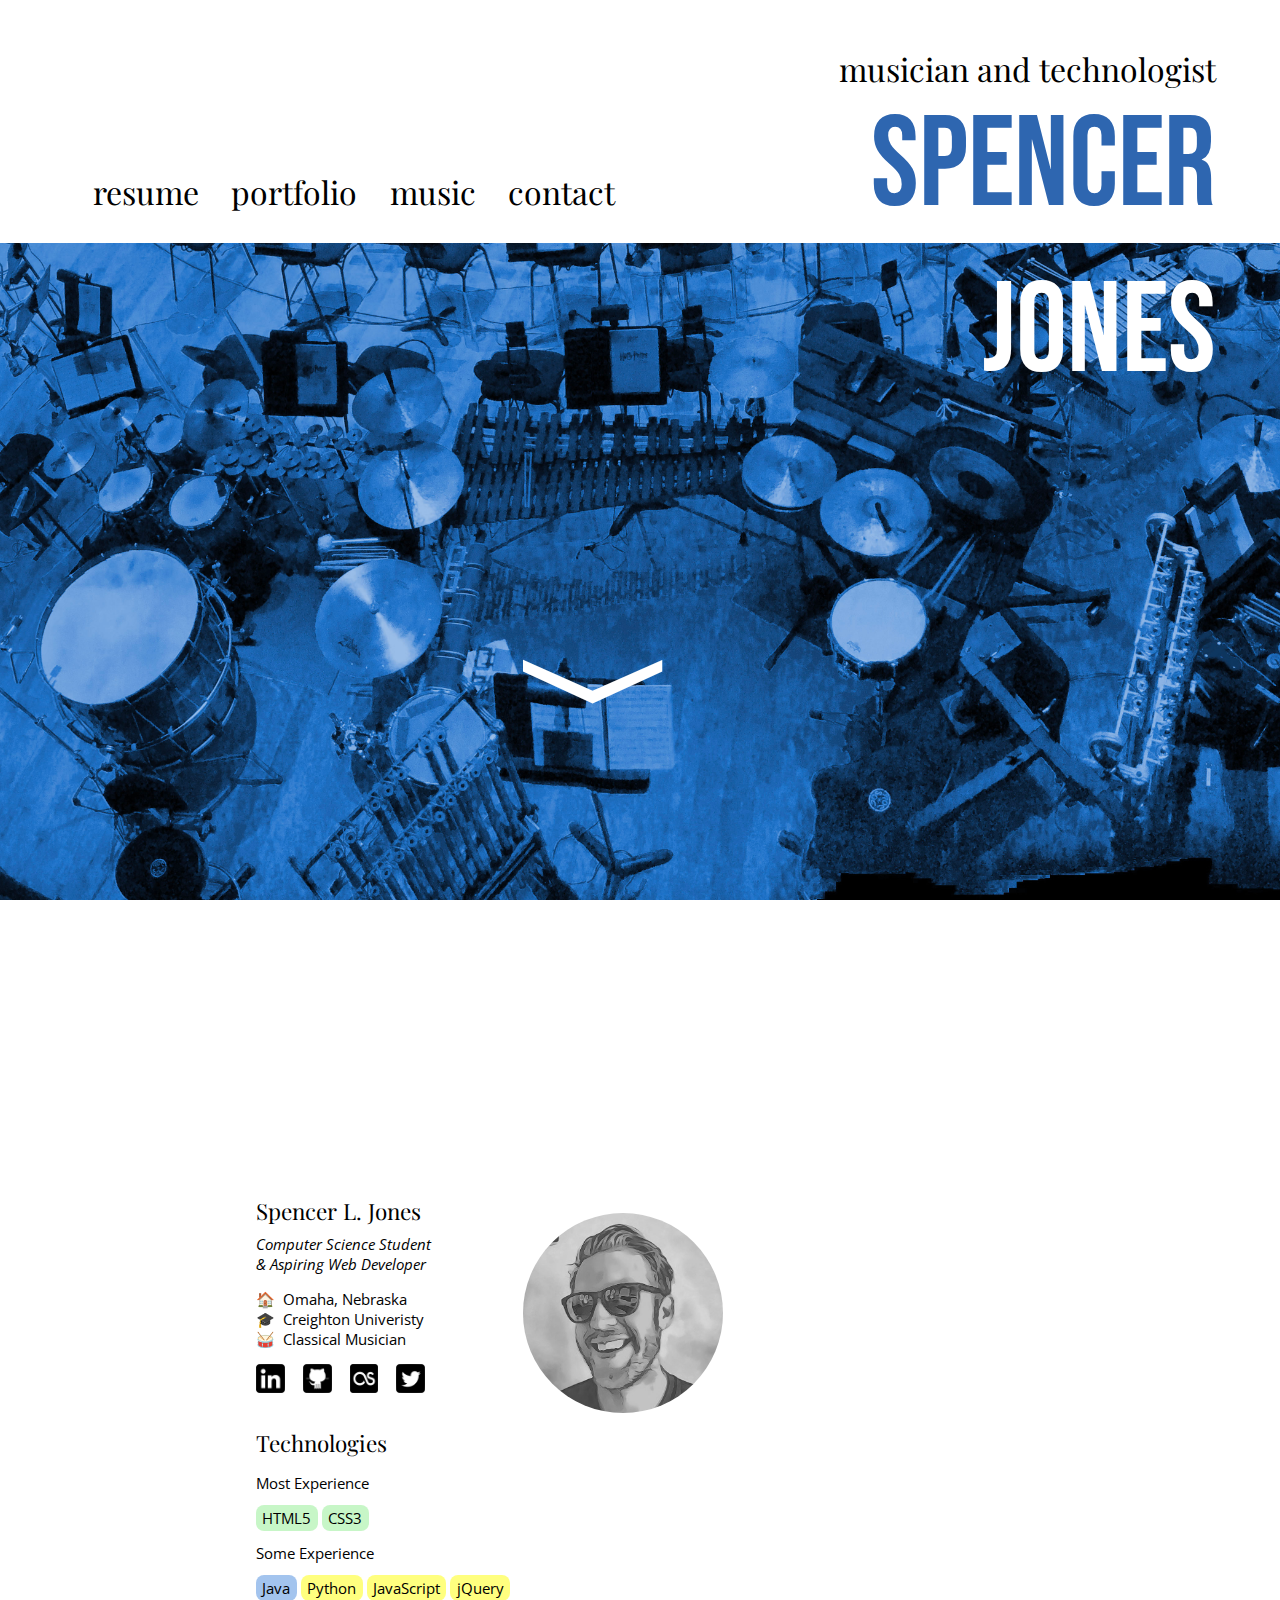
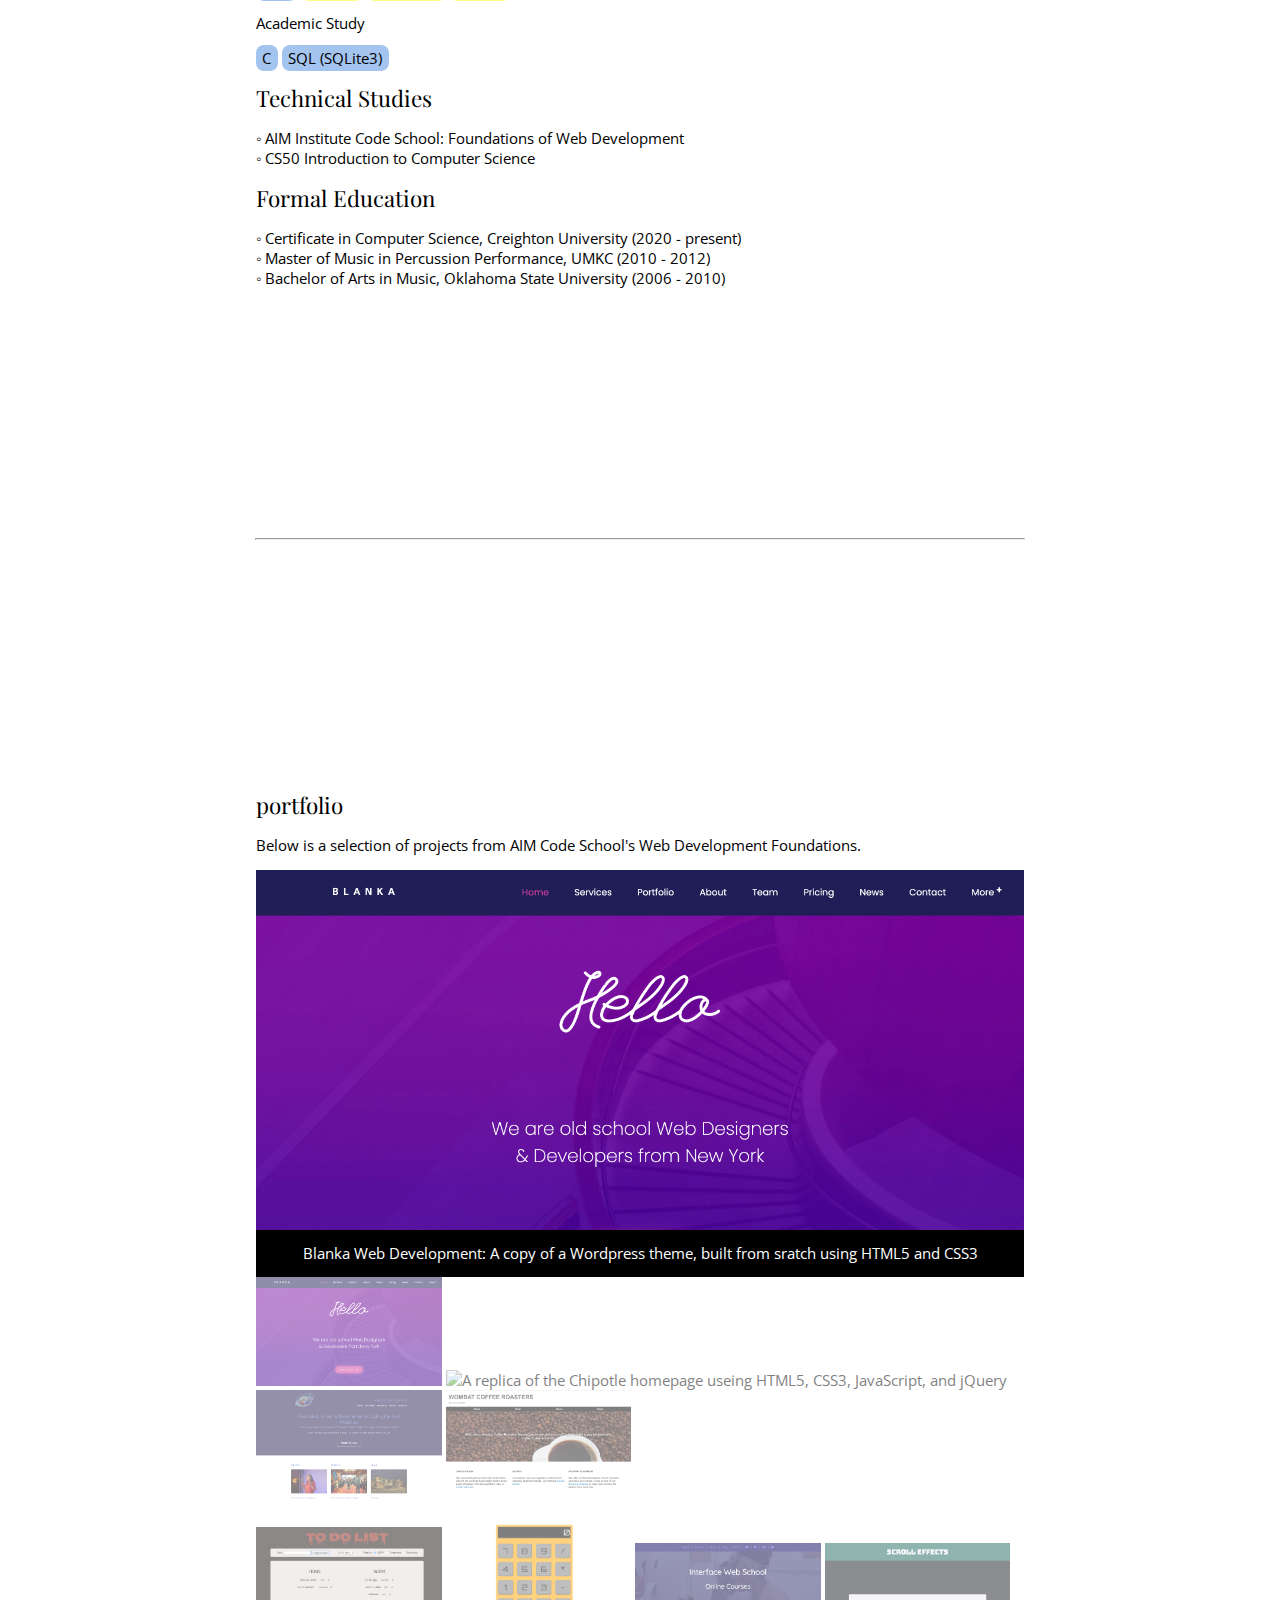
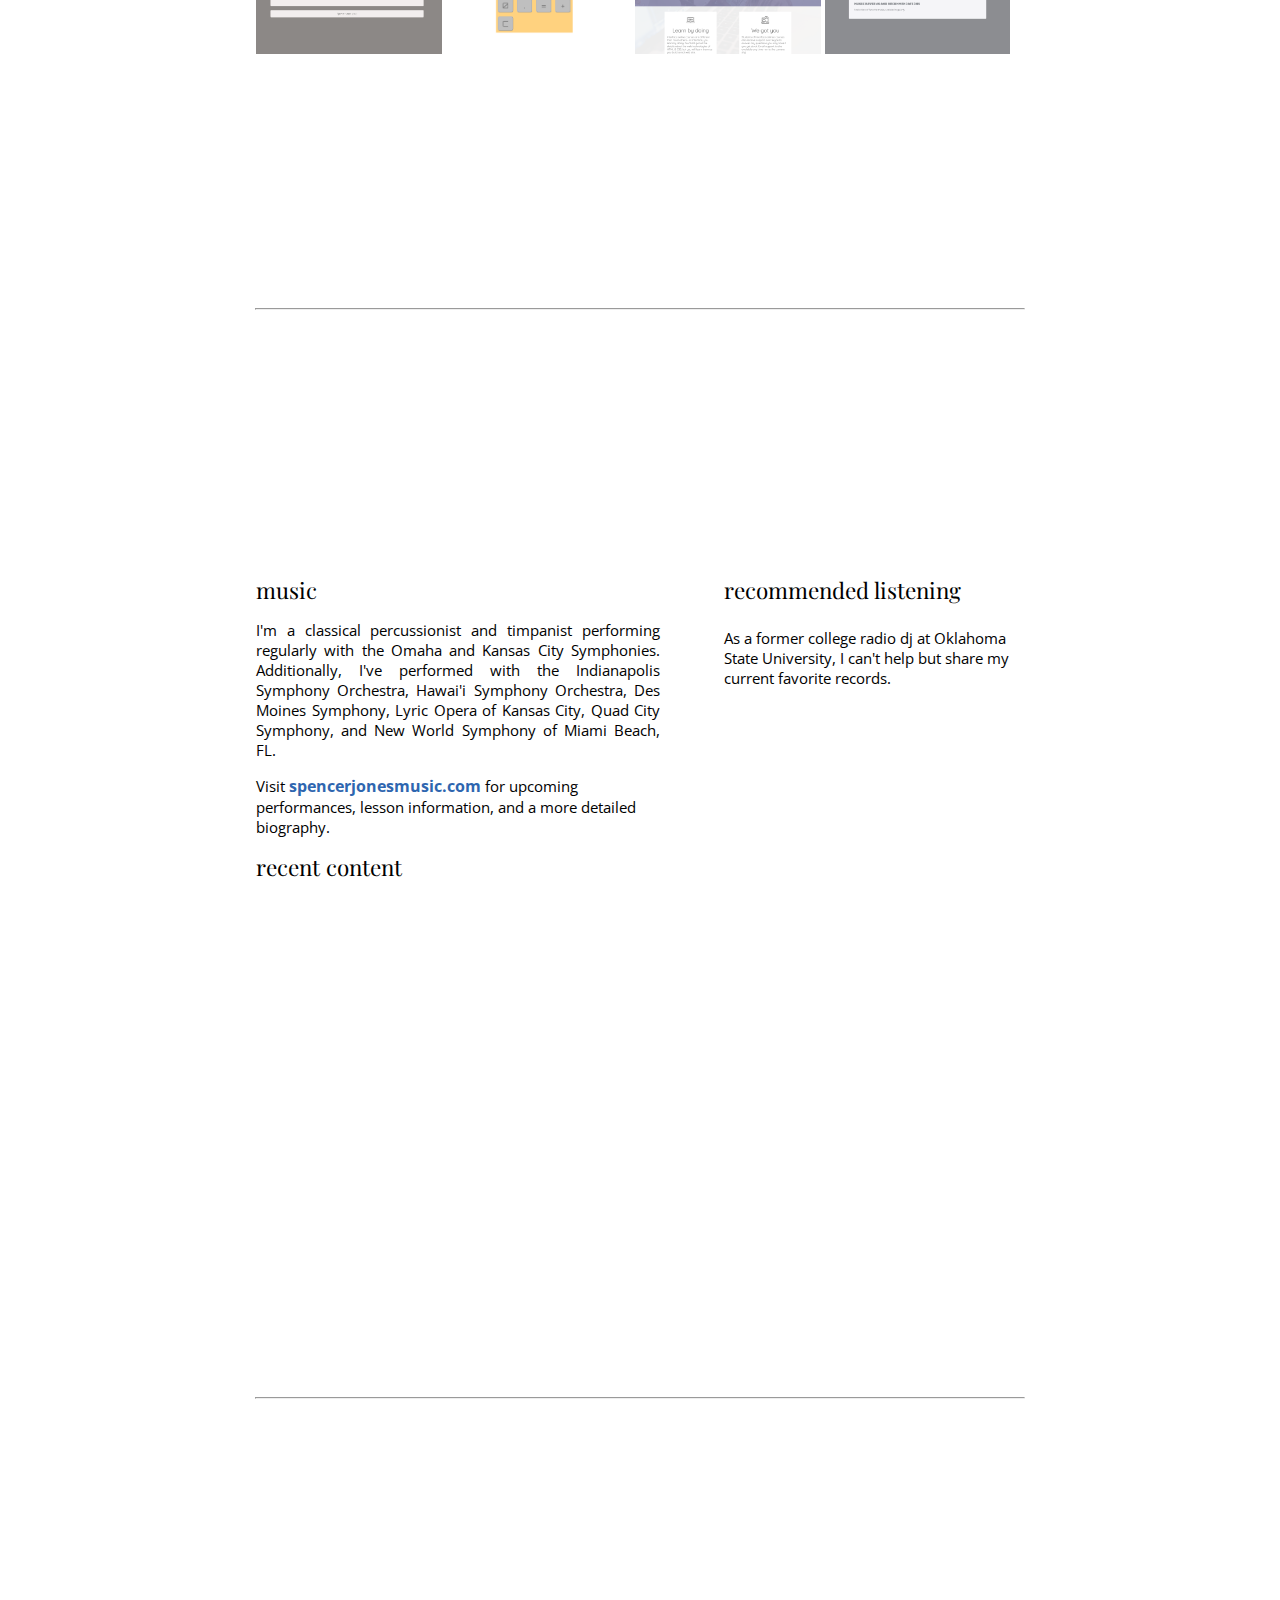
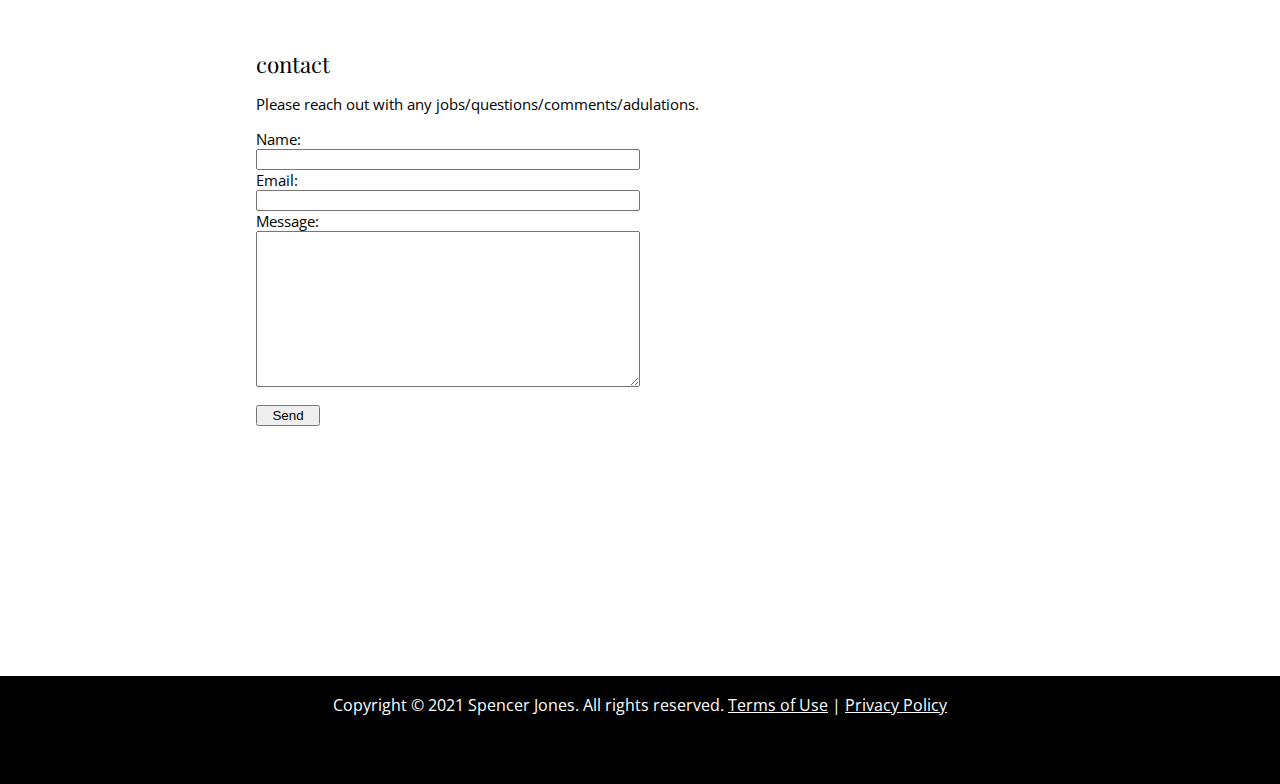
==== commit fc4b7b3f: "Update content" ====
--- a/index.html
+++ b/index.html
@@ -53,7 +53,7 @@
           <a href="#music">music</a>
           <a href="#contact">contact</a>
           <div class="definition">
-            <span>mitschlagel:</span><br>mit Schlägel<br>"with mallet"
+            <span>mitschlagel:</span><br>mit Schlägel<br>"with sticks"
           </div>
         </nav>
         
@@ -118,12 +118,12 @@
             <span class="skill-green">CSS3</span>
             <br>
             <p>Some Experience</p>
+            <span class="skill-blue">Java</span>
             <span class="skill-yellow">Python</span>
             <span class="skill-yellow">JavaScript</span>
             <span class="skill-yellow">jQuery</span>
             <br>
             <p>Academic Study</p>
-            <span class="skill-blue">Java</span>
             <span class="skill-blue">C</span>
             <span class="skill-blue">SQL (SQLite3)</span>
             
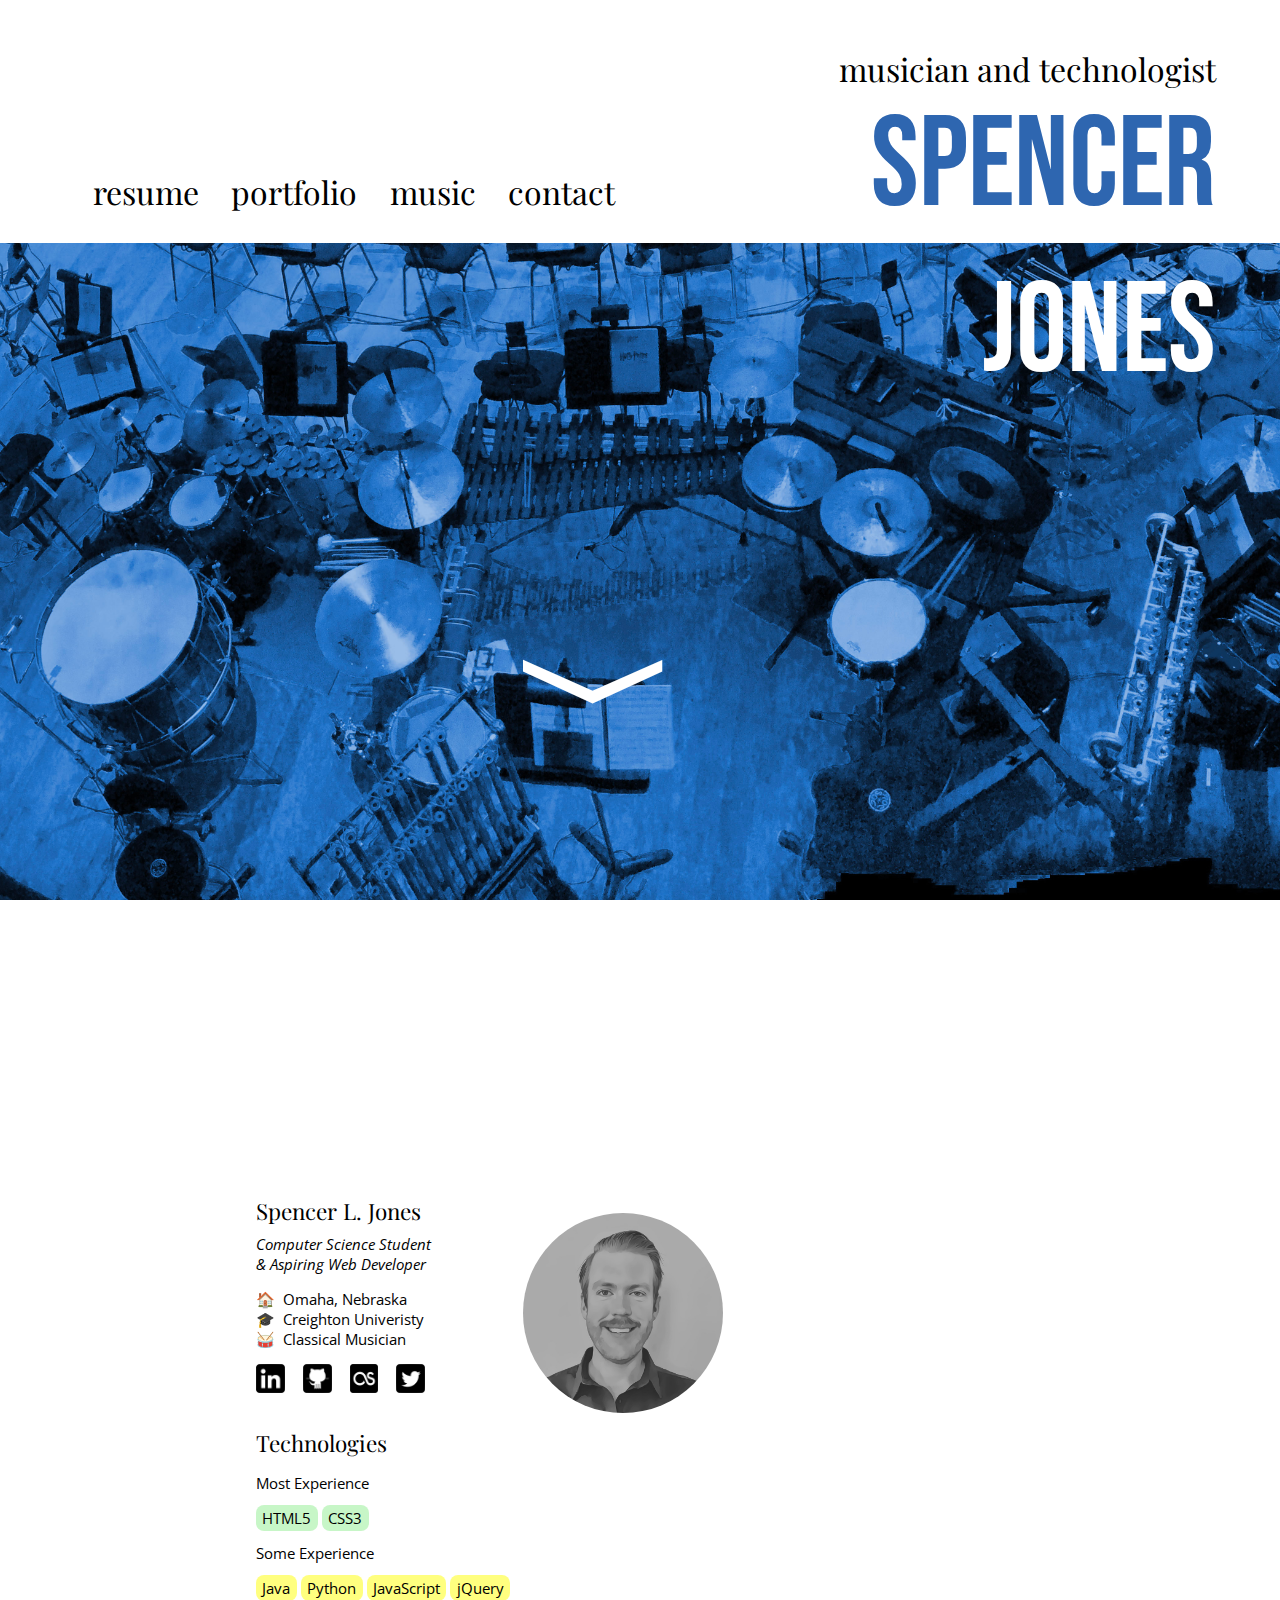
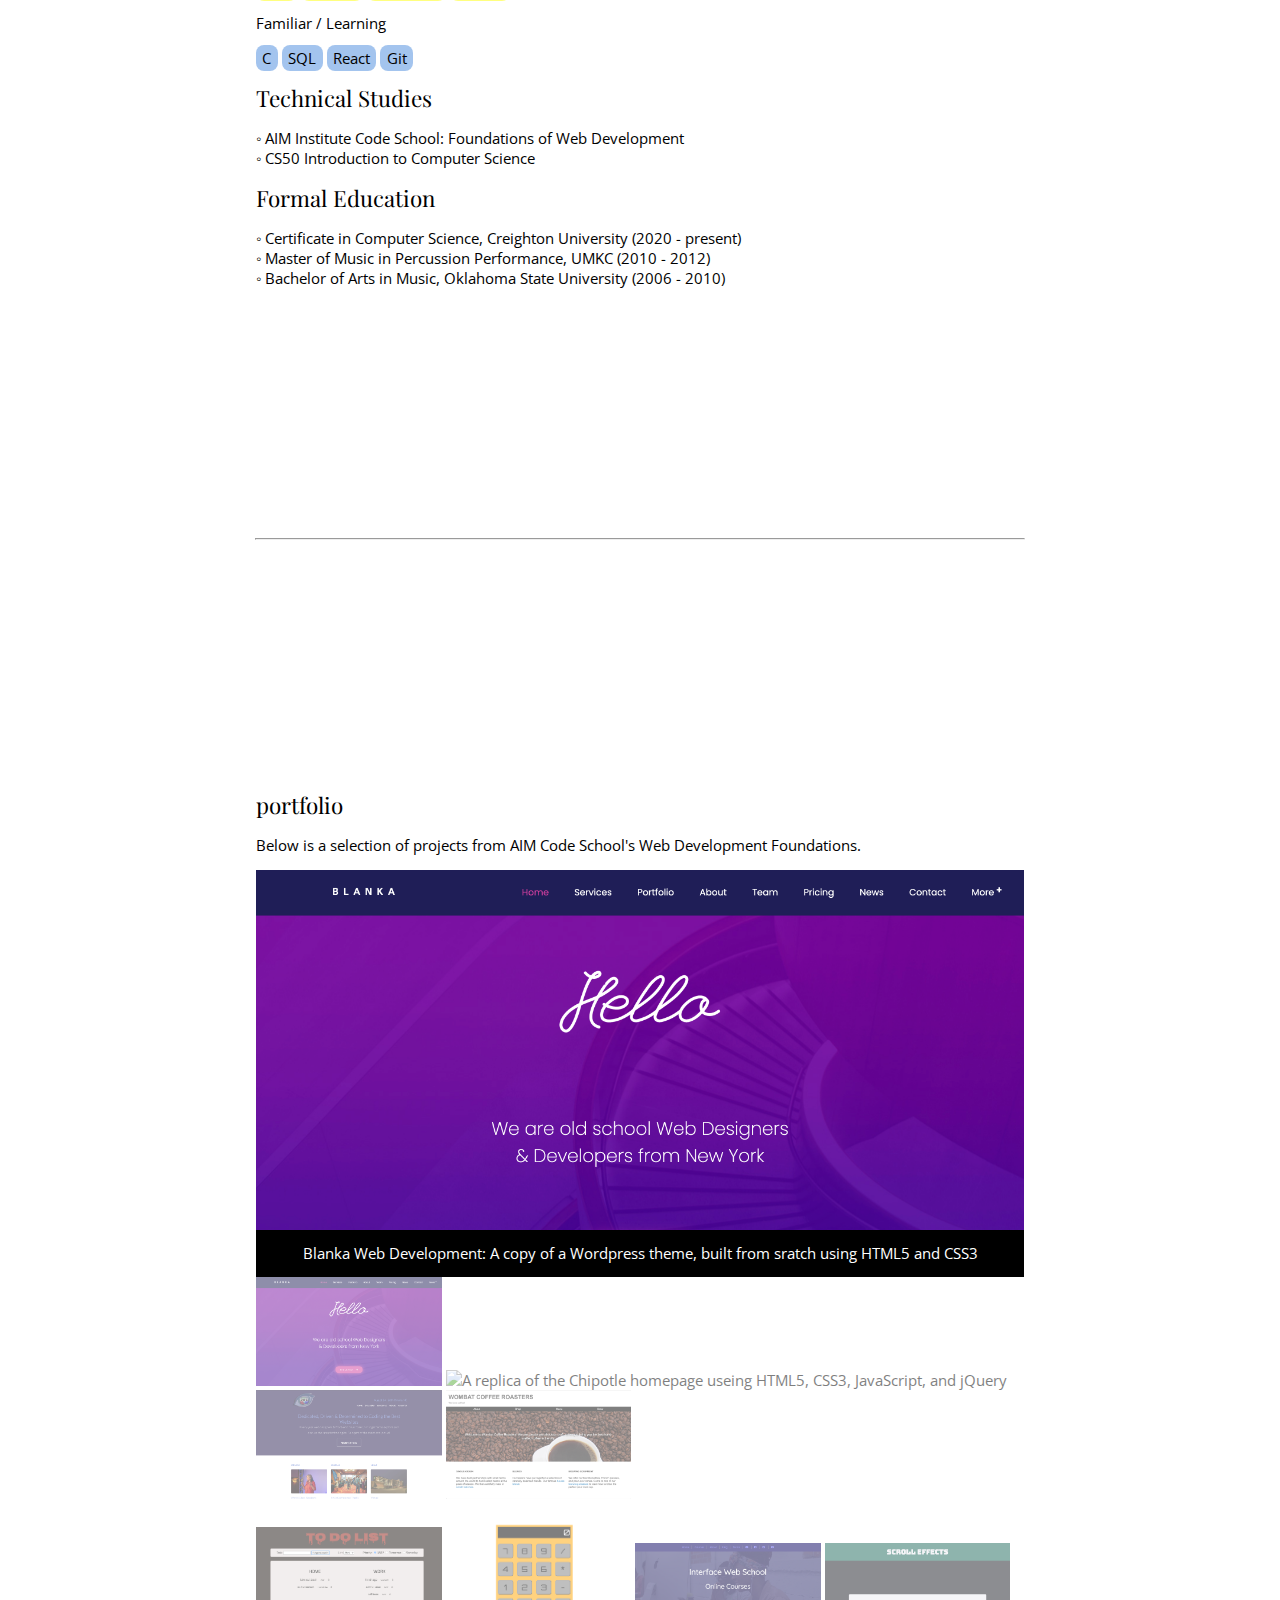
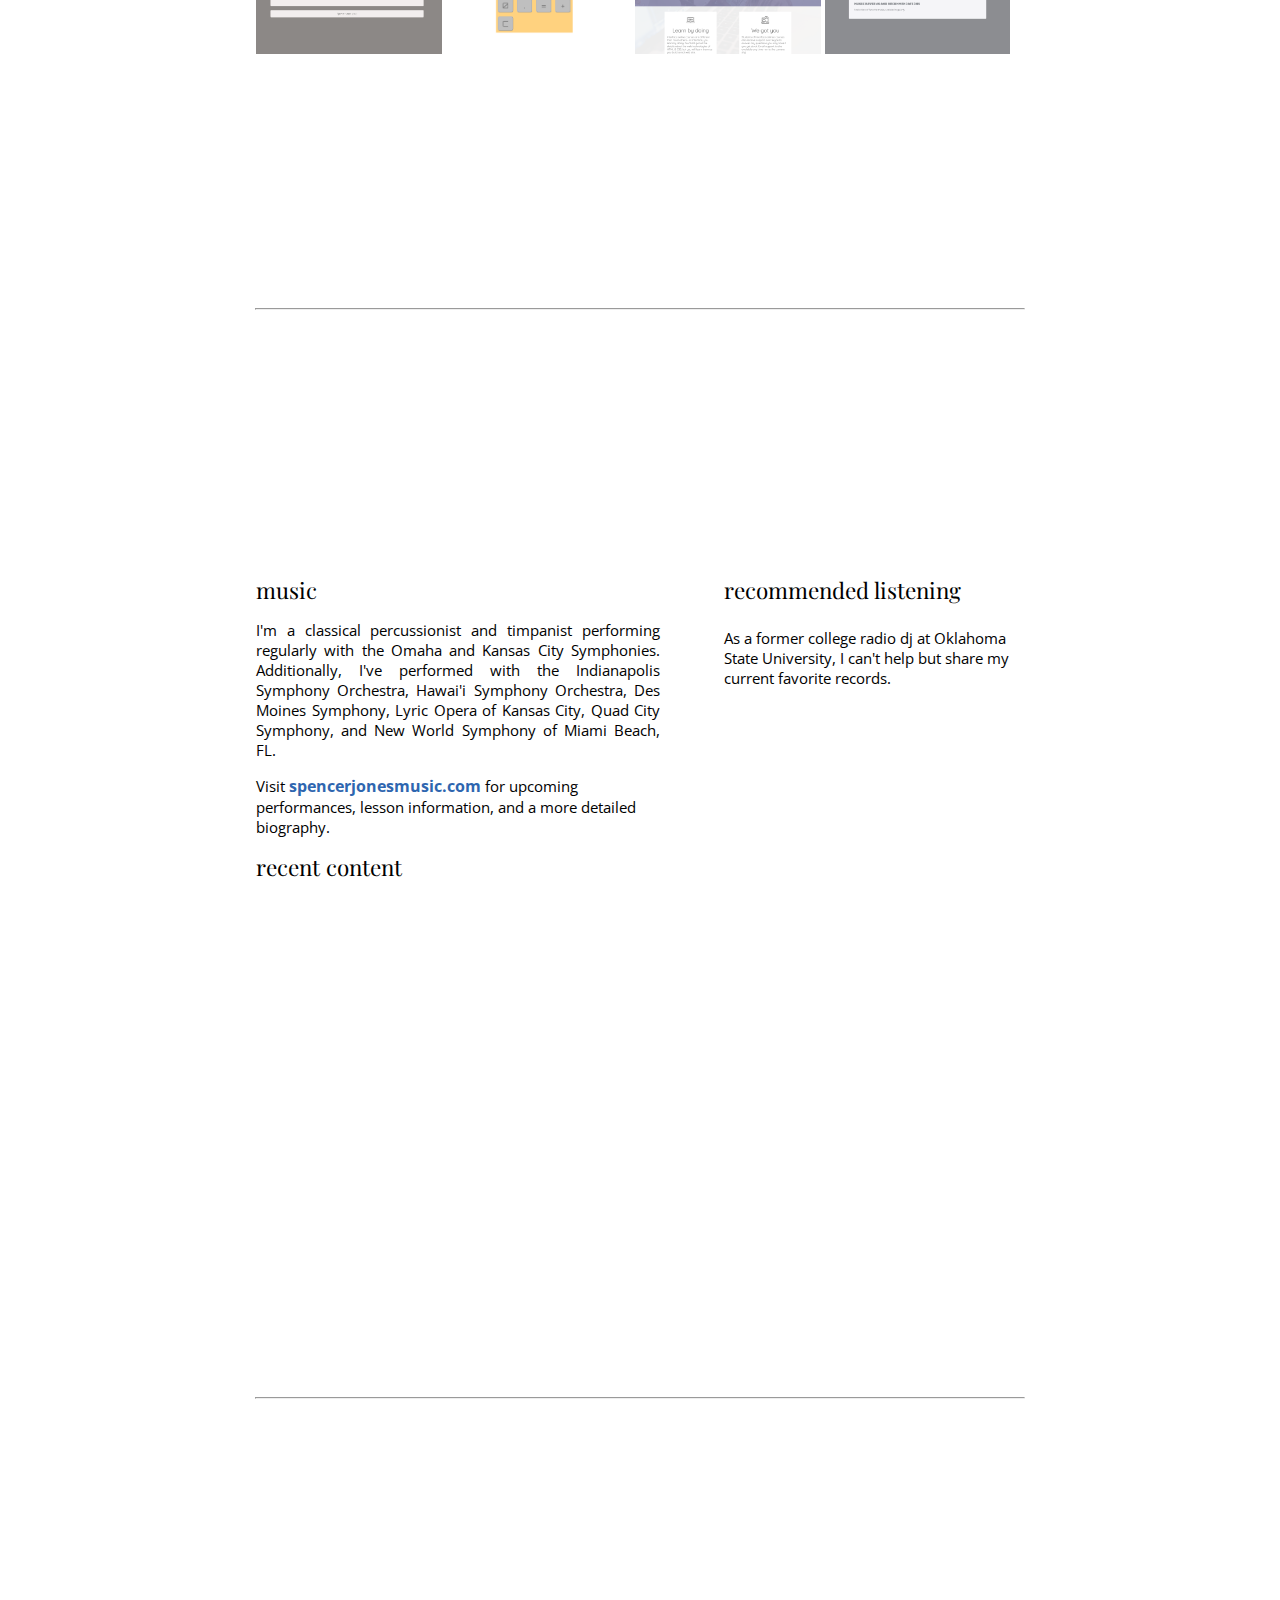
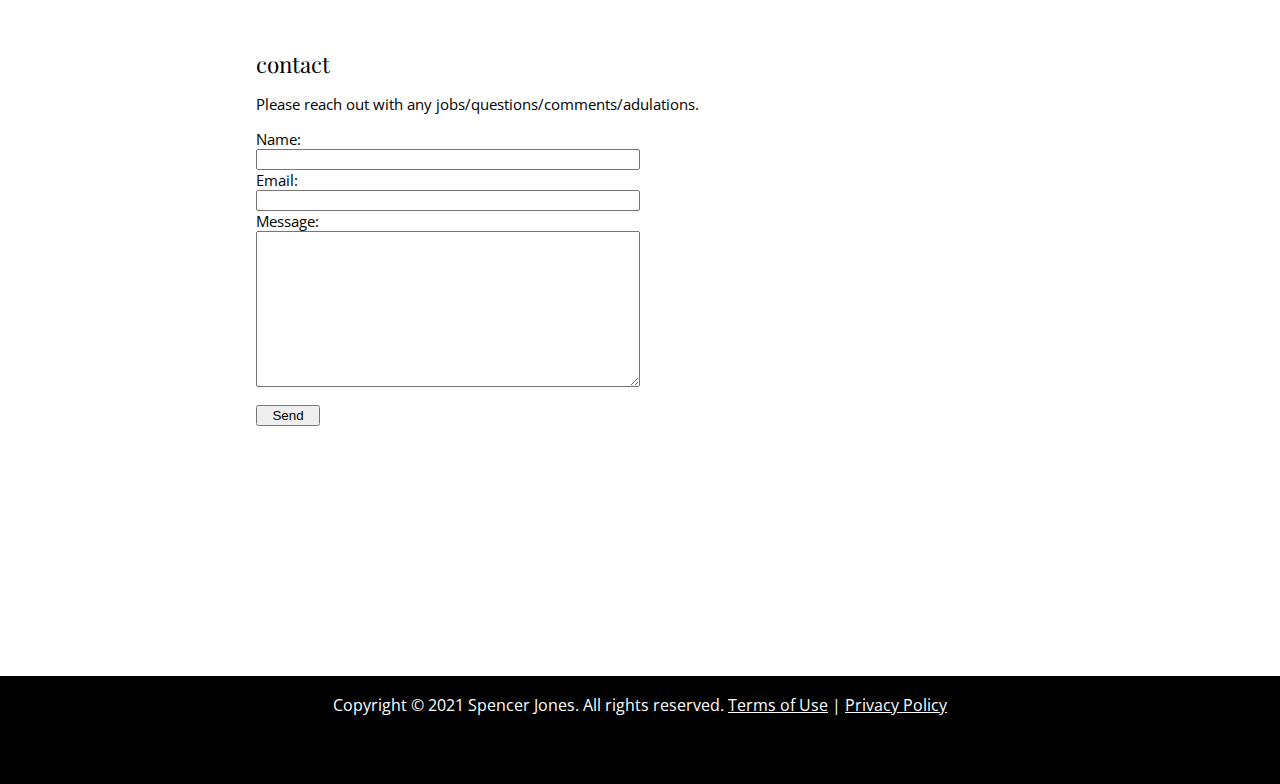
==== commit bbaf2fec: "Change headshot, add technologies to resume" ====
--- a/index.html
+++ b/index.html
@@ -81,7 +81,7 @@
       <section class="main-content" id="resume">
           <article class="bio">
             <img
-              src="img/headshot.jpg"
+              src="img/headshot2.jpg"
               alt="spencer's profile photo"
               class="rounded"
             />
@@ -118,14 +118,16 @@
             <span class="skill-green">CSS3</span>
             <br>
             <p>Some Experience</p>
-            <span class="skill-blue">Java</span>
+            <span class="skill-yellow">Java</span>
             <span class="skill-yellow">Python</span>
             <span class="skill-yellow">JavaScript</span>
             <span class="skill-yellow">jQuery</span>
             <br>
-            <p>Academic Study</p>
+            <p>Familiar / Learning</p>
             <span class="skill-blue">C</span>
-            <span class="skill-blue">SQL (SQLite3)</span>
+            <span class="skill-blue">SQL</span>
+            <span class="skill-blue">React</span>
+            <span class="skill-blue">Git</span>
             
           
           </article>
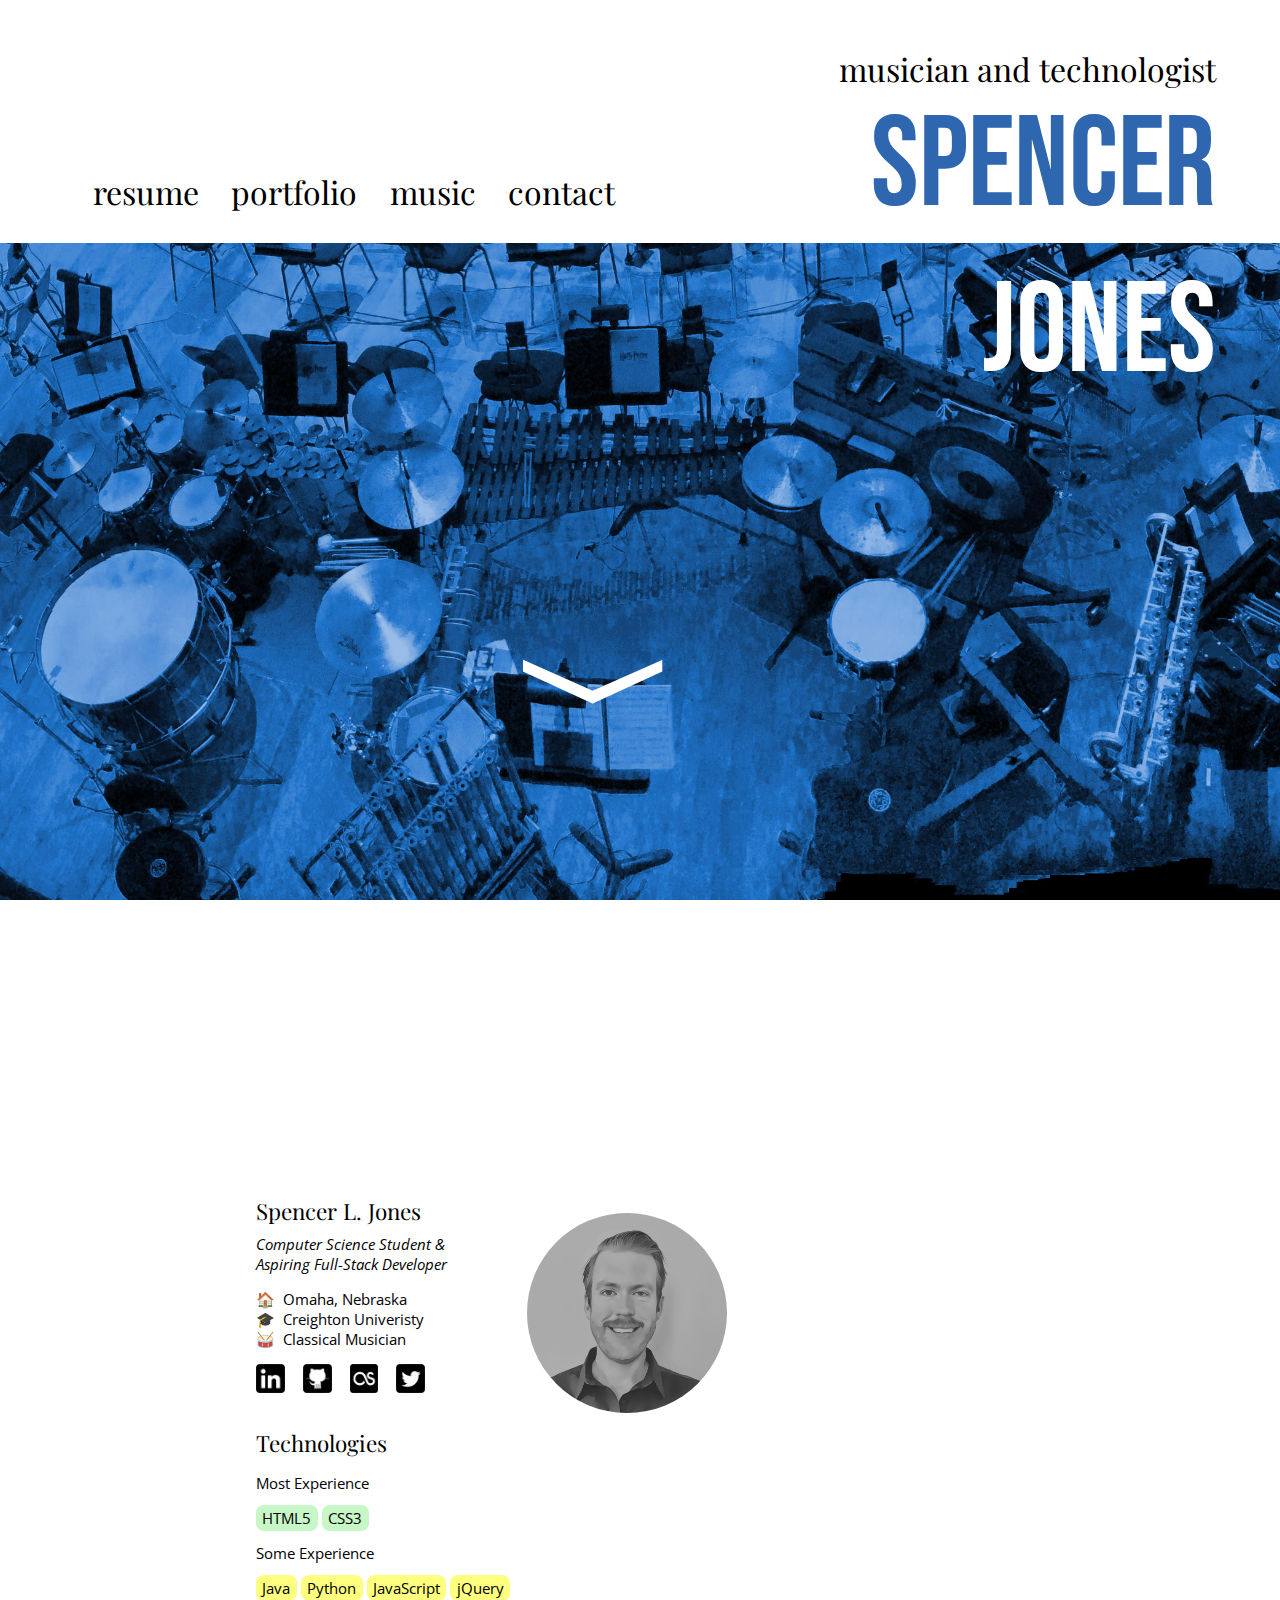
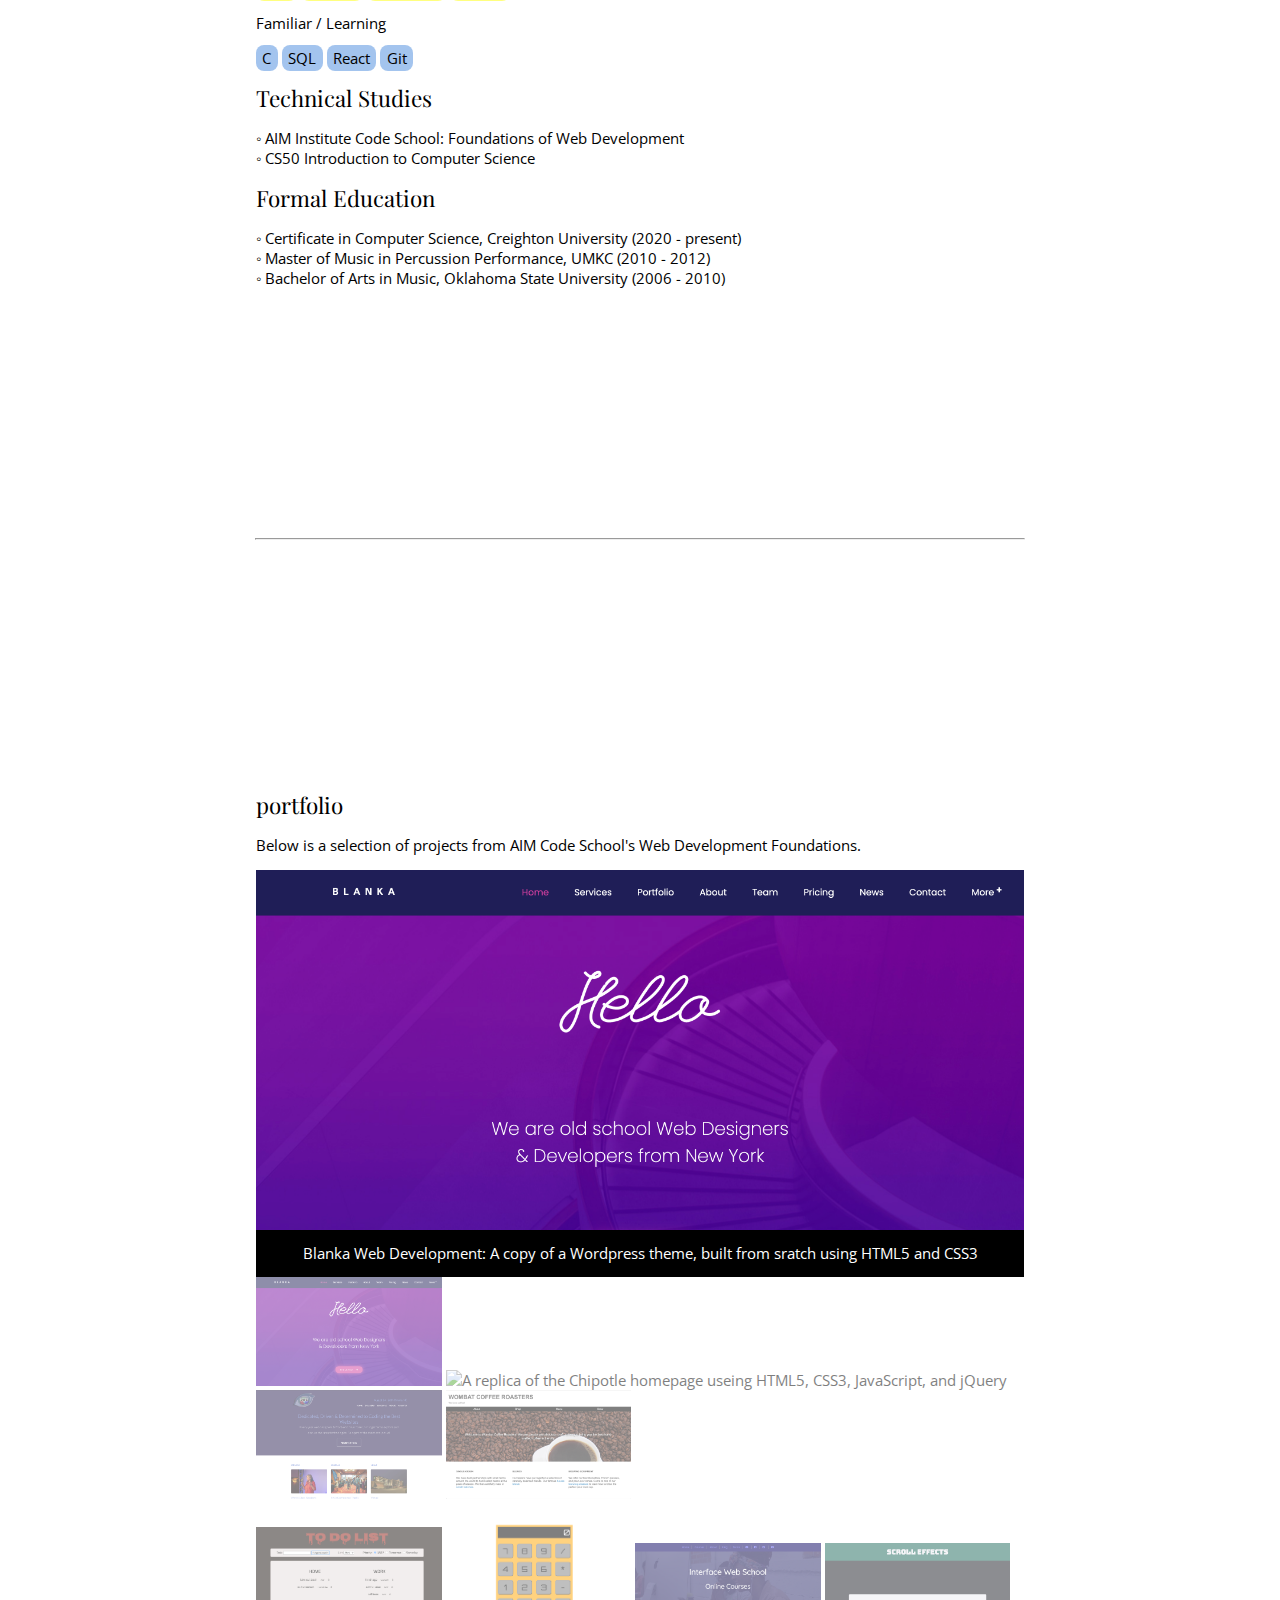
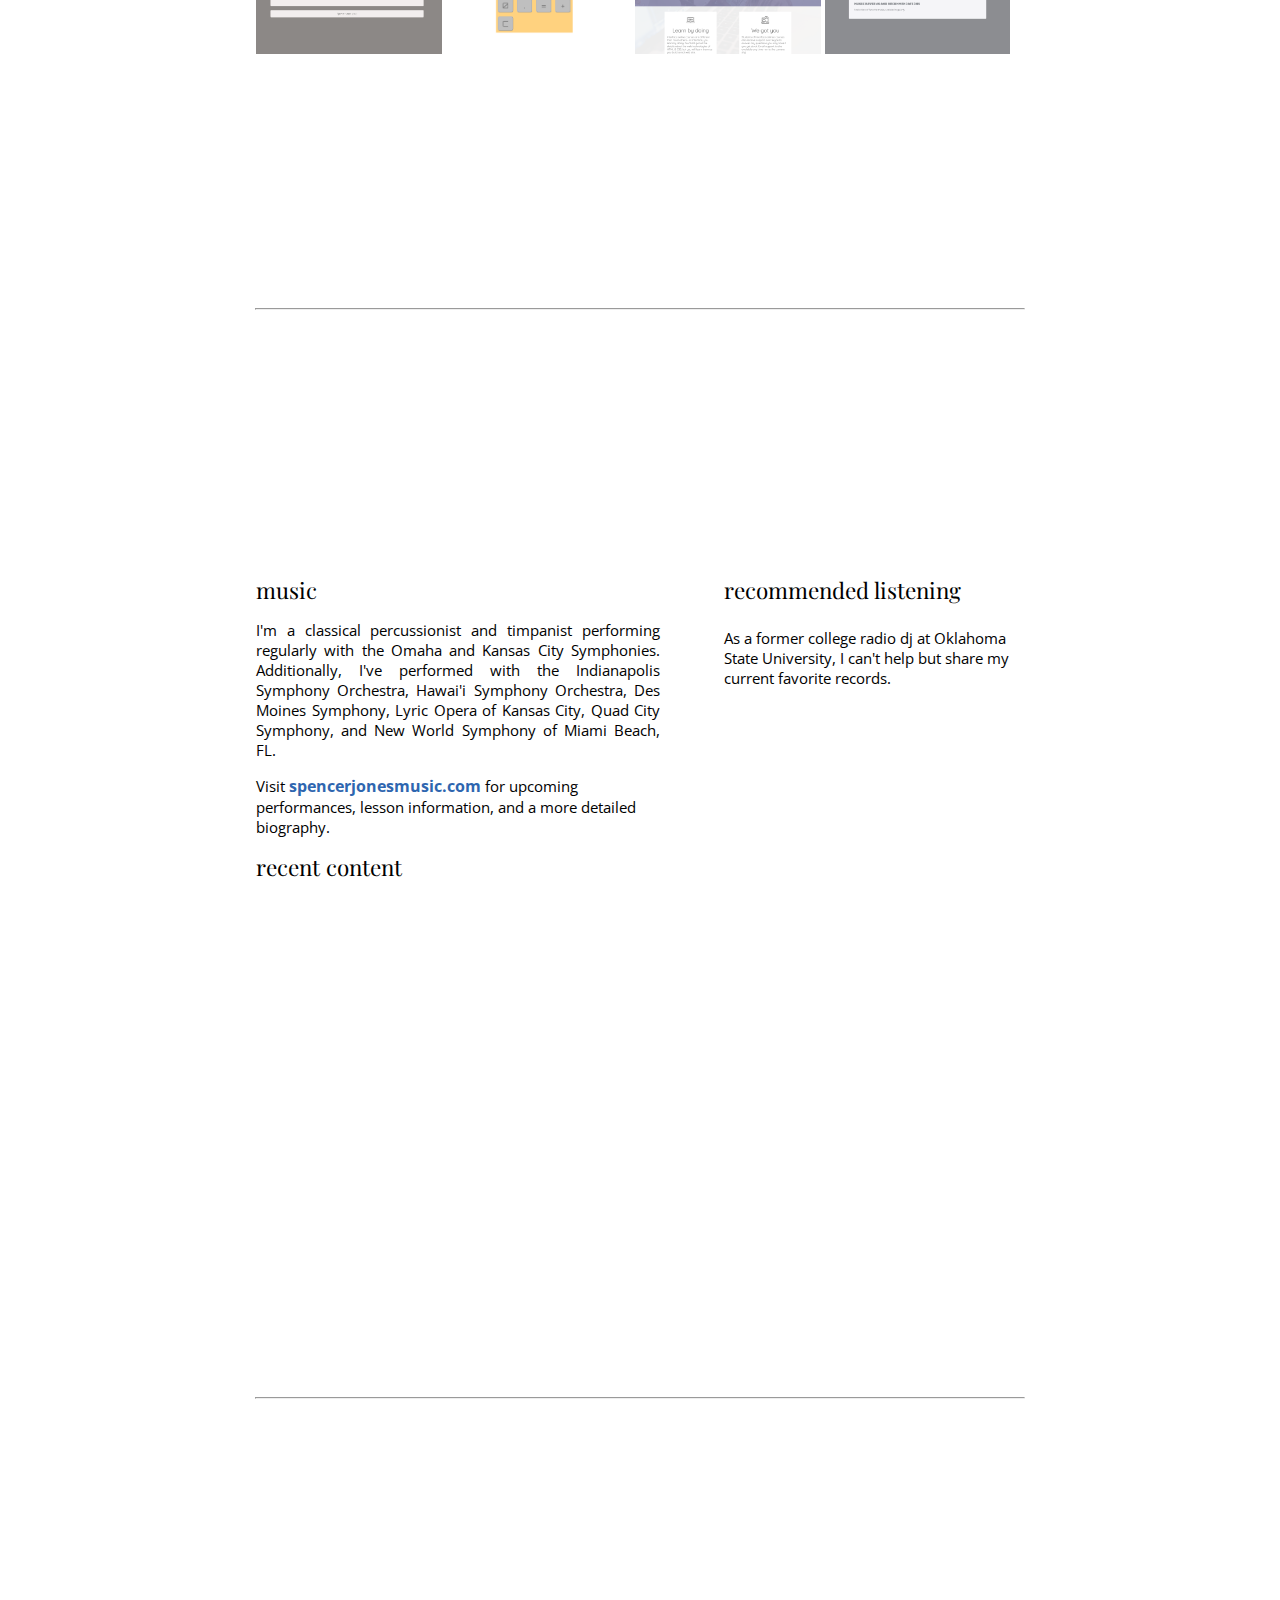
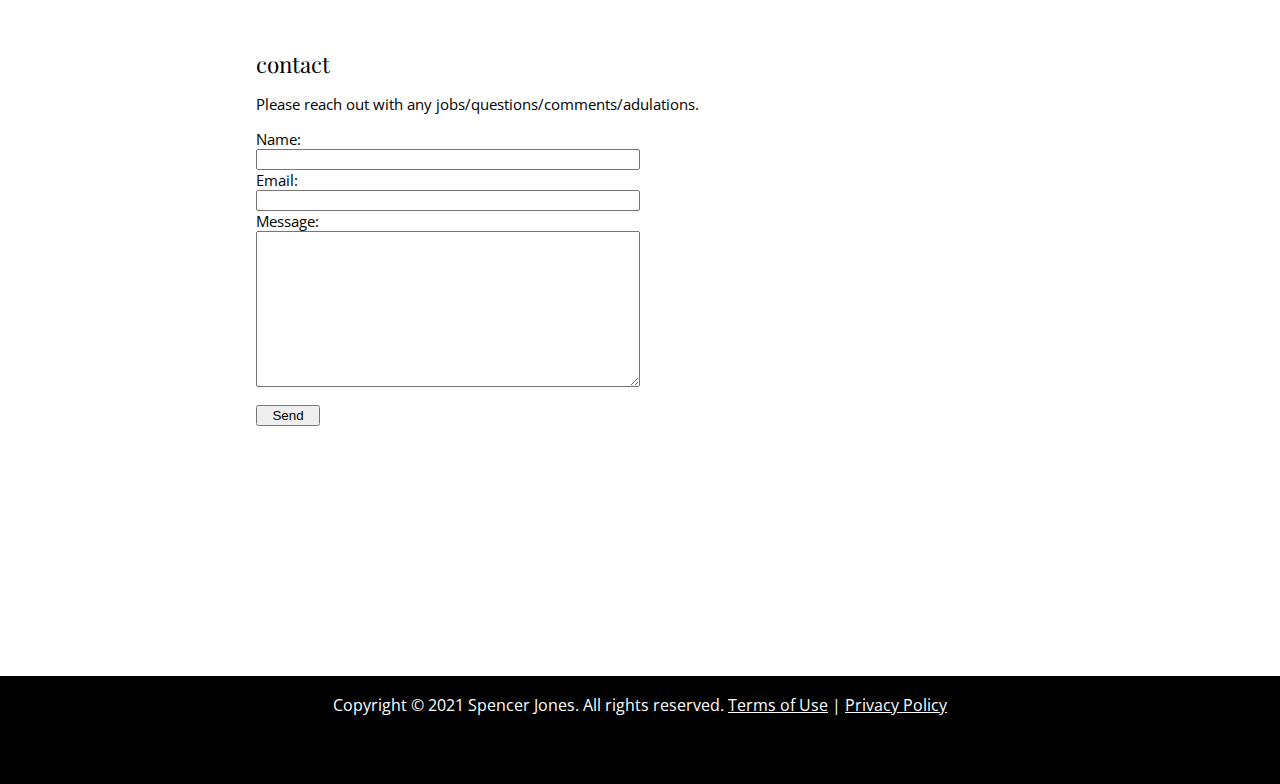
==== commit 6dcf9d3b: "Change subheading on resume" ====
--- a/index.html
+++ b/index.html
@@ -53,7 +53,7 @@
           <a href="#music">music</a>
           <a href="#contact">contact</a>
           <div class="definition">
-            <span>mitschlagel:</span><br>mit Schlägel<br>"with sticks"
+            <span>mit Schlägel:</span><br>German for<br>"with sticks"
           </div>
         </nav>
         
@@ -87,7 +87,7 @@
             />
             <div class="bio-text">
             <h1>Spencer L. Jones</h1>
-            <em>Computer Science Student<br>& Aspiring Web Developer</em>
+            <em>Computer Science Student &<br>Aspiring Full-Stack Developer</em>
             <p>
               &#127968; &nbsp;Omaha, Nebraska <br>
               &#8205;&#127891; &nbsp;Creighton Univeristy<br>
